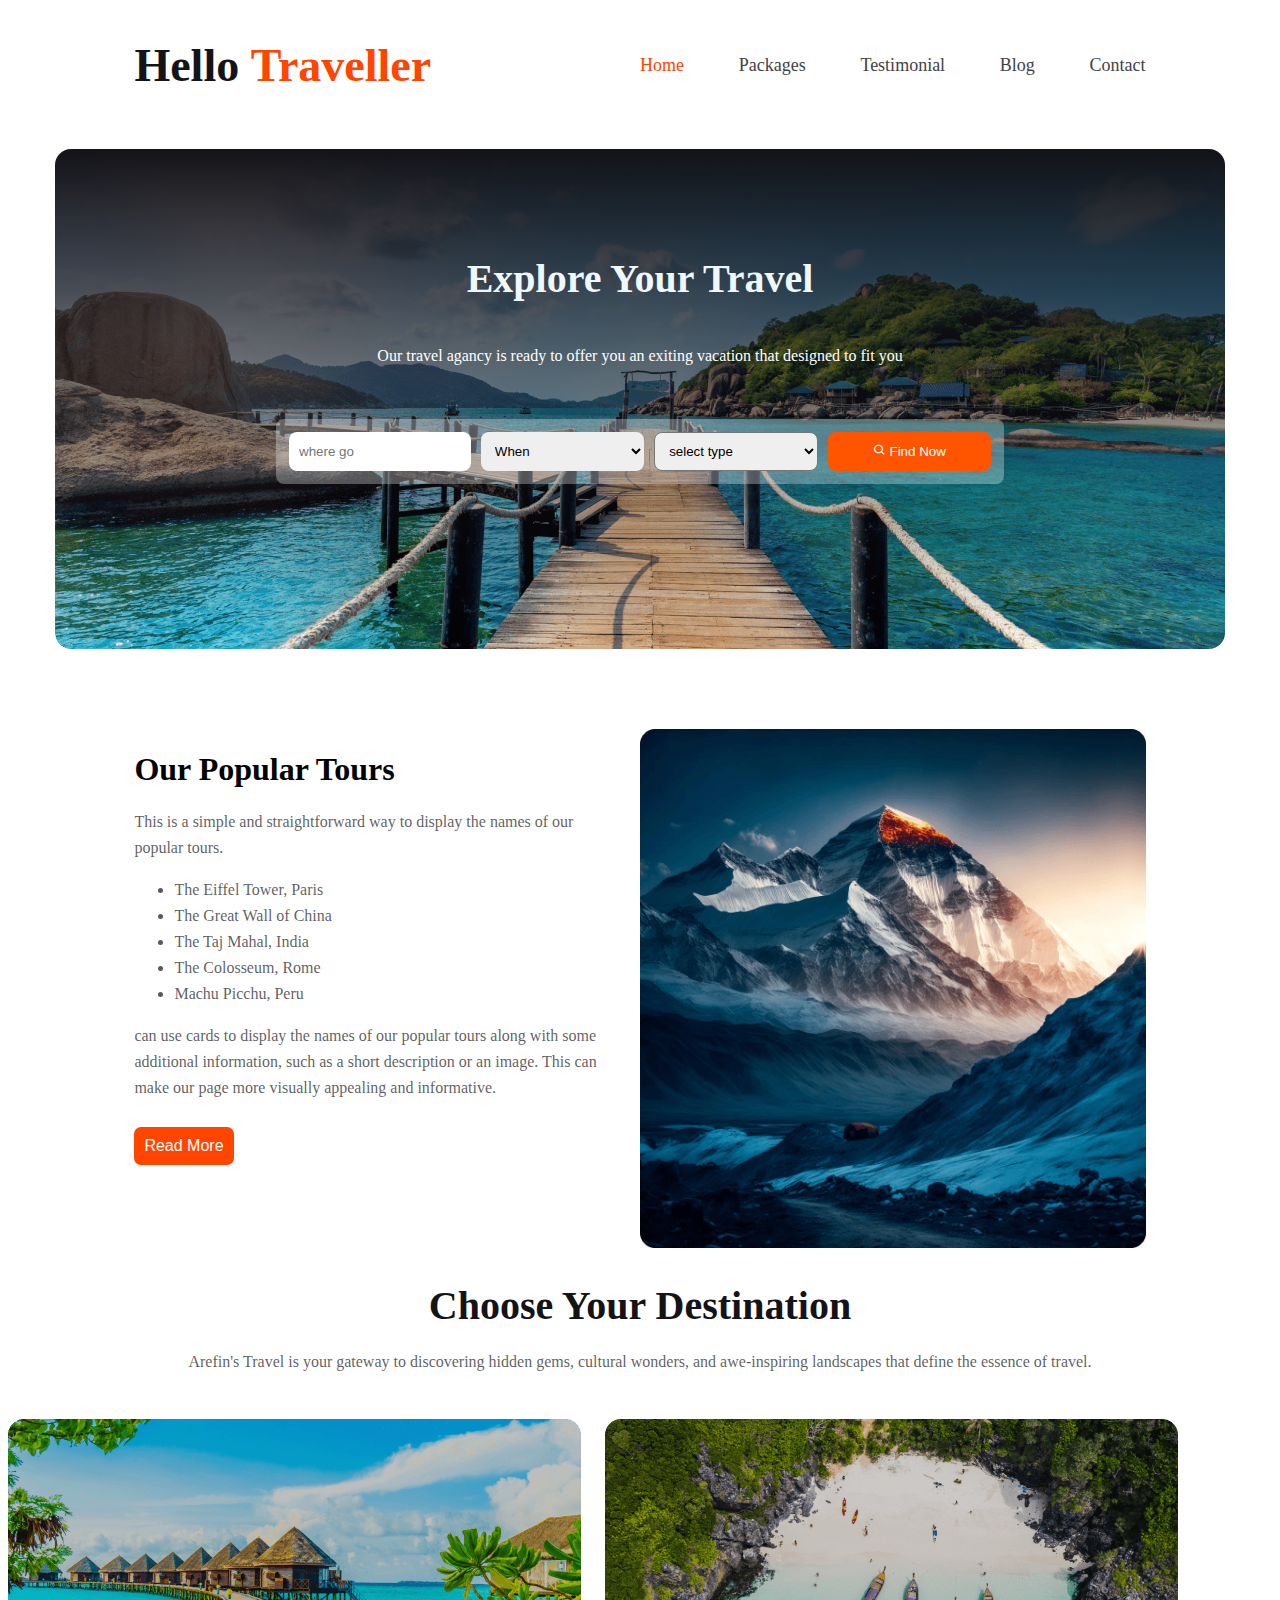
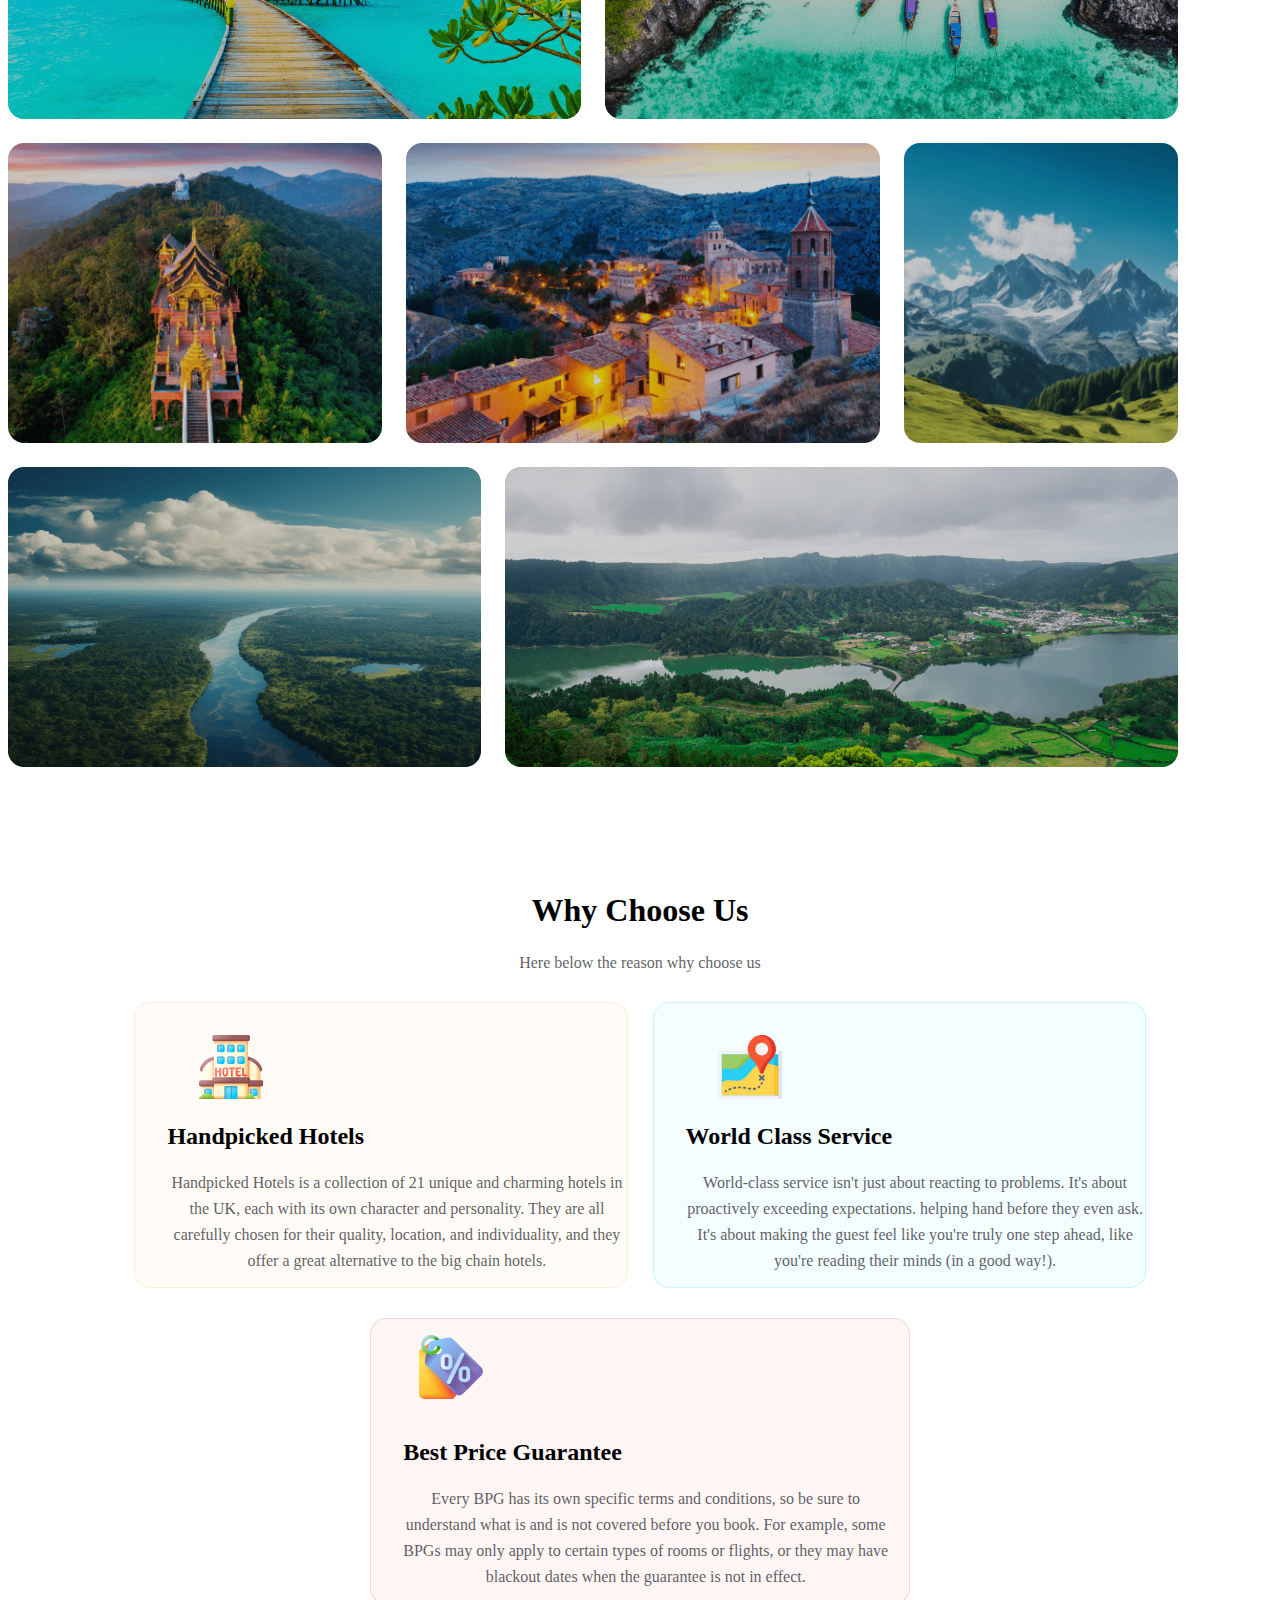
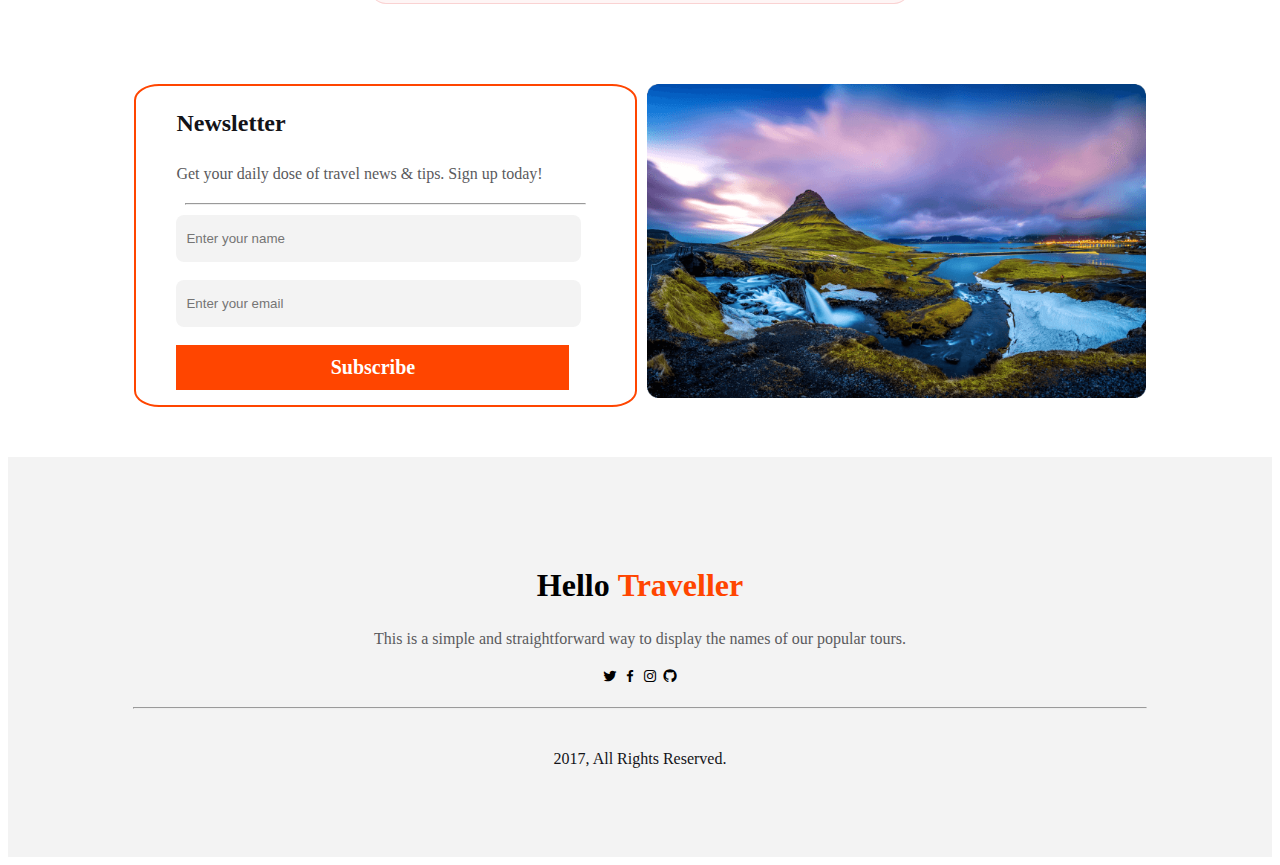
==== index.html @ f83c1ff5 "add new" ====
<!DOCTYPE html>
<html lang="en">
<head>
    <meta charset="UTF-8">
    <meta name="viewport" content="width=device-width, initial-scale=1.0">
    <title>assignment-02</title>
    <link rel="stylesheet" href="index.css">
    <link rel="stylesheet" href="responsive.css">
    <link href='https://unpkg.com/boxicons@2.1.4/css/boxicons.min.css' rel='stylesheet'>
   
  </head>


</head>
<body>
    <header>
        <nav>
        <div class="logo">
            <h1>Hello <span>Traveller</span></h1>
        </div>
        <div class="icons">
            <i class='bx bx-menu'></i>
        </div>
     
        <div class="a">
            <a style="color: orangered;" href="">Home</a>
            <a href="">Packages</a>
            <a href="">Testimonial</a>
            <a href="">Blog</a>
            <a href="">Contact</a>
        </div>
    </nav>
    </header>
    <body>
        
        <div class="sec1">
        <div class="text">
            <h1>Explore Your Travel </h1>
            <p>Our travel agancy is ready to offer you an exiting vacation that designed to fit you</p>
            <div class="input">
                <input type="text" id="where" placeholder="where go">
                <select name="" id="when">
                    <option value="date">When</option>
                </select>
             
                <select name="" id="option">
                    <option value="">select type</option>
                </select>
                
                <button type="button" id="find">
                    <i class='bx bx-search'></i> Find Now</button>
               
            </div>
        </div>
        </div>
        <div class="sec2">
            <div class="text">
                <h1>Our Popular Tours</h1>
                <p>This is a simple and straightforward way to display the names of our popular tours.</p>
                <ul class="popular-tours">
                    <li>The Eiffel Tower, Paris</li>
                    <li>The Great Wall of China</li>
                    <li>The Taj Mahal, India</li>
                    <li>The Colosseum, Rome</li>
                    <li> Machu Picchu, Peru</li>
                  </ul>
                  <p>can use cards to display the names of our popular tours along with some additional information, such as a short description or an image. This can make our page more visually appealing and informative.</p>
                  <button>Read More</button>
                  
            </div>
            <div class="img">
                <img src="./Images/Rectangle 4.png" alt="">
            </div>

            </div>
        </div>
        <div class="sec3">
            <div class="choose-your-destination-text">
                <h2>Choose Your Destination</h2>
                <p>Arefin's Travel is your gateway to discovering hidden gems, cultural wonders, and awe-inspiring landscapes that define the essence of travel.</p>
            </div>
            <div class="destination-container">
                <div class="row">
                    <img src="./Images/Rectangle 5.png" alt="">
                    <img src="./Images/Rectangle 8.png" alt="">
                </div>
                <div class="row">
                    <div>
                        <img src="./Images/Rectangle 6.png" alt="">
                    </div>
                    <div>
                        <img src="./Images/Rectangle 7.png " alt="">
                    </div>
                    <div>
                        <img src="./Images/Rectangle 9.png" alt="">
                    </div>
                </div>
                <div class="row">
                    <img src="./Images/Rectangle 11.png" alt="">
                    <img src="./Images/Rectangle 10.png" alt="">
                </div>
            </div>
        </div>

        </div>
        <div class="sec4">
            <div class="text">
                <h1>Why Choose Us</h1>
                <p>Here below the reason why choose us </p>
            </div>
            <div class="box">
            <div class="hotel">
               <img src="./Images/hotel 1.svg" alt="">
                <h2>Handpicked Hotels</h2>
                <p>Handpicked Hotels is a collection of 21 unique and charming hotels in the UK, each with its own character and personality. They are all carefully chosen for their quality, location, and individuality, and they offer a great alternative to the big chain hotels.</p>

            </div>
            <div class="map">
                <img src="./Images/map 1.svg" alt="">
               
                <h2>World Class Service</h2>
                <p>World-class service isn't just about reacting to problems. It's about proactively exceeding expectations. helping hand before they even ask. It's about making the guest feel like you're truly one step ahead, like you're reading their minds (in a good way!).</p>

            </div>
            </div>
            <div class="gaurantee">
                <img src="./Images/price-tag 1.svg" alt="">

                <h2>Best Price Guarantee</h2>
                <p> Every BPG has its own specific terms and conditions, so be sure to understand what is and is not covered before you book. For example, some BPGs may only apply to certain types of rooms or flights, or they may have blackout dates when the guarantee is not in effect.</p>
            </div>



        </div>
        <div class="sec5">
            <div class="text">
                <h3>Newsletter</h3>
                <p>Get your daily dose of travel news & tips. Sign up today!
                </p>
                <hr class="hr">
               
                <input type="text" placeholder="Enter your name"><br>
                <input type="email" placeholder="Enter your email"><br>
                <button>Subscribe</button>
            
            </div>
            <div class="img">
                <img src="./Images/Rectangle 8 (1).png" alt="">
            </div>
        </div>
    </body>
    <footer>
        <h1>Hello <span>Traveller</span></h1>
        <p>This is a simple and straightforward way to display the names of our popular tours.</p>
        <div class="icon">
            <i class='bx bxl-twitter'></i>
            <i class='bx bxl-facebook'></i>
            <i class='bx bxl-instagram' ></i>
            <i class='bx bxl-github' ></i>
        </div>

        <hr class="hr">
        <h4>2017, All Rights Reserved.</h4>
        
    </footer>
    
</body>
</html>
---- index.css ----
nav{
    max-width: 80%;
    margin: 0 auto;
    display: flex;
}
.logo{
    width: 50%;
    display: flex;
    align-items: center;
    color: #131318;
font-family: Mulish;
font-size: 23px;
font-style: normal;
font-weight: 900;
line-height: normal;
}
span{
    color: orangered;
    font-weight: bolder;
}
.icons{
    font-size: 29px;
    display: none;
}
.a{
    width: 50%;
    display: flex;
    align-items: center;
    justify-content: space-between;
    color: var(--Dark-02, #424247);
text-align: center;
font-family: Mulish;
font-size: 18px;
font-style: normal;
font-weight: 400;
line-height: normal;
  

}
   
.a a{
    text-decoration: none;
     color: var(--Dark-02, #424247);;
}
.sec1{
    max-width:1170px;
    margin: 0 auto;
    border-radius: 16px;
    height: 500px;
    background: linear-gradient(#131318, #13131800),url(./Images/Group\ 13\ \(1\)\ \(1\).png);
    color: aliceblue;
    text-align: center;
    object-fit: cover;
}
.sec1 .text h1{
    padding-top: 106px;
    font-size: 50px;
    color: #131318;
text-align: center;
font-family: Mulish;
font-size: 40px;
font-style: normal;
font-weight: 800;
line-height: normal;
color: aliceblue;

}
.sec1 .text p{
    padding-top: 14px;
    color: #FFF;
text-align: center;
font-family: Mulish;
font-size: 16px;
font-style: normal;
font-weight: 400;
line-height: 26px;
}
.sec1 .input{
    display: flex;
    justify-content: center;
    gap: 10px;
    width: 60%;
    margin: 0 auto;
    margin-top: 50px;
    border-radius: 8px;
background: rgba(255, 255, 255, 0.30);
padding: 13px;

}
.sec1 .input #where{
    width: 25%;
    padding: 10px;
    border-radius: 8px;
    border: none;


}
.sec1 .input #when{
    width: 25%;
    padding: 10px;
    border-radius: 8px;
    border: none;
}
.sec1 .input #option{
    width: 25%;
    padding: 10px;
    border-radius: 8px;
} 
.sec1 .input #find {
    width: 25%;
    padding: 10px;
    border-radius: 8px;
background: #FF5400;
border: none;
color: #FFF;
}
.sec2{
    max-width: 80%;
    margin: 0 auto;
    display: flex;
    margin-top: 80px;
}
.sec2 .text{
    width: 50%;
   
}
.sec2 .img{
    width: 50%;
  

}
.sec2 .img img{
    width: 100%;
    height: 100%;
   
}
.sec2 p{
    color: rgba(19, 19, 24, 0.70);
font-family: Mulish;
font-size: 16px;
font-style: normal;
font-weight: 400;
line-height: 26px; 
padding-right: 40px;
}
.sec2 .popular-tours{
    color: rgba(19, 19, 24, 0.70);
font-family: Mulish;
font-size: 16px;
font-style: normal;
font-weight: 400;
line-height: 26px;
}
.sec2 button{
    padding: 10px;
    border: none;
    background-color: orangered;
    color: #FFF;
    border-radius: 7px;
    font-size: medium;
    margin-top: 10px;
}
.choose-your-destination{
    max-width: 1170px;
    min-height: 500px;
    
    margin: 0 auto;
    margin-top: 100px;
}
.choose-your-destination-text{
    text-align: center;
    margin-bottom: 48px;
    
}
.choose-your-destination-text h2{
    color: #131318;
    font-size: 2.5rem;
    font-weight: 800;
    margin-bottom: 24px;
}
.choose-your-destination-text p{
    color: rgba(19, 19, 24, 0.70);
}

.destination-container img{
     width: 100%; 
    height: 100%; 
    object-fit: cover;
}
.row{
   
    max-width: 1170px;
    height: 300px;
    display: flex;
    gap: 24px;
    margin-bottom: 24px;
    border-radius: 16px;
/
}
.row > div{
    flex-grow: 1;
}
.row > div img{
    border-radius: 16px;
}

.sec4{
    max-width: 80%;
    height: 100%;
    margin: 0 auto;
  
    padding-top: 80px;
}
.sec4 h1{
    text-align: center;
}
.sec4 p{
    color: rgba(19, 19, 24, 0.70);
text-align: center;
font-family: Mulish;
font-size: 16px;
font-style: normal;
font-weight: 400;
line-height: 26px; 
padding-bottom: 10px;
}
.sec4 .hotel img{
    margin-left: 32px;
    margin-top: 32px;
}
.hotel{
    height: 284px;
    width: 50%;
    border-radius: 16px;
border: 1px solid rgba(251, 181, 99, 0.20);
background: rgba(251, 181, 99, 0.05);
padding-left: 32px;
}
.sec4 .map img{
    margin-left: 32px;
    margin-top: 32px;}
.map{
    height: 284px;
    width: 50%;
    border-radius: 16px;
border: 1px solid rgba(41, 206, 246, 0.20);
background: rgba(41, 206, 246, 0.05);
padding-left: 32px;
}
.gaurantee{
    height: 284px;
    max-width: 50%;
    margin: 0 auto;
    border-radius: 16px;
    border: 1px solid rgba(233, 68, 68, 0.20);
    background: rgba(233, 68, 68, 0.05);
    margin-top: 30px;
    padding-left: 32px;
}
.gaurantee img{
    margin: 16px;
}
.gaurantee p{
width: 485px;
 height: 78px;

}
.box{
    display: flex;
    gap: 25px;
}
.sec5{
    max-width: 80%;
    margin: 0 auto;
    margin-top: 80px;
    display: flex;
    gap:10px;

  
}
.sec5 .text{
    width: 50%;
    border: 2px solid orangered;
    border-radius: 5%;
   
}
.sec5 .img{
    width: 50%;
   
 
}
.sec5 .img img{
    width: 100%;
    position: relative;
}
.sec5 .text h3{
    color: #131318;
font-family: Mulish;
font-size: 24px;
font-style: normal;
font-weight: 800;
line-height: normal;
padding-left: 40px;


}
.sec5 .text p{
    color: #5A5A5D;
font-family: Mulish;
font-size: 16px;
font-style: normal;
font-weight: 400;
line-height: 26px;
padding-left: 40px;
}
.hr{

    width: 80%;
    margin: 0 auto;
    margin-bottom: 10px;
    background: rgba(19, 19, 24, 0.10);
    color: #1313181A;
}
.sec5 .text input{
    width: 393px;
height: 45px;
flex-shrink: 0;
margin-left: 40px;
display: flex;
flex-direction: row;
border-radius: 8px;
background: rgba(19, 19, 24, 0.05);
border: none;
padding-left: 10px;

}
.sec5 .text button{
    width: 393px;
height: 45px;
width: 393px;
height: 45px;
margin-left: 40px;
border: none;
background-color: orangered;
color: #FFF;
text-align: center;
font-family: Mulish;
font-size: 20px;
font-style: normal;
font-weight: 800;
line-height: normal;
margin-bottom: 15px;


}
.sec5 .offer{
    width: 224px;
height: 100px;
transform: rotate(-19.628deg);
flex-shrink: 0;
border-radius: 16px;
background: #FF5400;
color: #FFF;
padding: 10px;
margin-right: 0;
margin-top: 200px;
position: absolute;

}
footer{
    height: 400px;
    text-align: center;
    background: rgba(19, 19, 24, 0.05);
    margin-top: 50px;
    
}
footer h1{
    padding-top: 110px;
}
footer p{
    color: #5A5A5D;
text-align: center;
font-family: Mulish;
font-size: 16px;
font-style: normal;
font-weight: 400;
line-height: 26px;
}
footer .hr{
    width: 80%;
    margin: 0 auto;
    margin-top: 20px;

}
footer h4{
    color: #131318;
font-family: Inter;
font-size: 16px;
font-style: normal;
font-weight: 300;
line-height: normal;
padding-top: 20px;
}
---- responsive.css ----
@media screen and (max-width:576px){
    footer p{
        width: 80%;
        margin: 0 auto;
    }
    .sec5{
        flex-direction: column;
    }
    .sec5 .text {
        width: 100%;
        margin: 0 auto;
    }
    .sec5 .text input{
        width:240px;

    }
    .sec5 .text button{
        width:250px;
    }
    .sec5 .img{
        width: 80%;
        margin: 0 auto;
    }
    .box{
        flex-direction: column;
   
    }
    .hotel {
        width: 90%;
        height: auto;
        margin: 0 auto;

    }
    .sec4 p{
        width: 250px;
    }
    .map{
        width: 90%;
        height: auto;

    }
    .gaurantee{
        max-width:100%;
        height: 350px;

    }
    .gaurantee p{
        width: 250px;
    }
    .row{
        flex-direction: column;
        height: auto;
    }
    .sec2{
        flex-direction: column;
       
    }
    .sec5 .img{
        width: 100%;
    }
    .sec2 .text{
        width: 80%;
    }
    .sec2 .img{
        width: 100%;
        margin-top: 15px;
    }
    .sec1 {
        width:100%;
        height: 520px;
    }
    .sec1 .input{
        flex-direction: column;
        width: 70%;
    }
    .sec1 .input #where {
        width: 80%;
        margin: 0 auto;
    }
    .sec1 .input #when {
        width: 90%;
        margin: 0 auto;

    }
    .sec1 .input #option{
        width: 90%;
        margin: 0 auto;
    }
    .sec1 .input #find {
        width: 90%;
        margin: 0 auto;

    }
    .sec1 .text h1{
        font-size: 20px;
    }
    .destination-container img {
        width: 100%;
        margin: 0 auto;
    }
    nav {
        flex-direction: column;
    }
    .logo{
        width: 100%;
        text-align: center;
        padding-left: 50px;
    }
    .a{
        flex-direction: column;
        justify-content: center;
        text-align: center;
        width: 100%;

    }
}
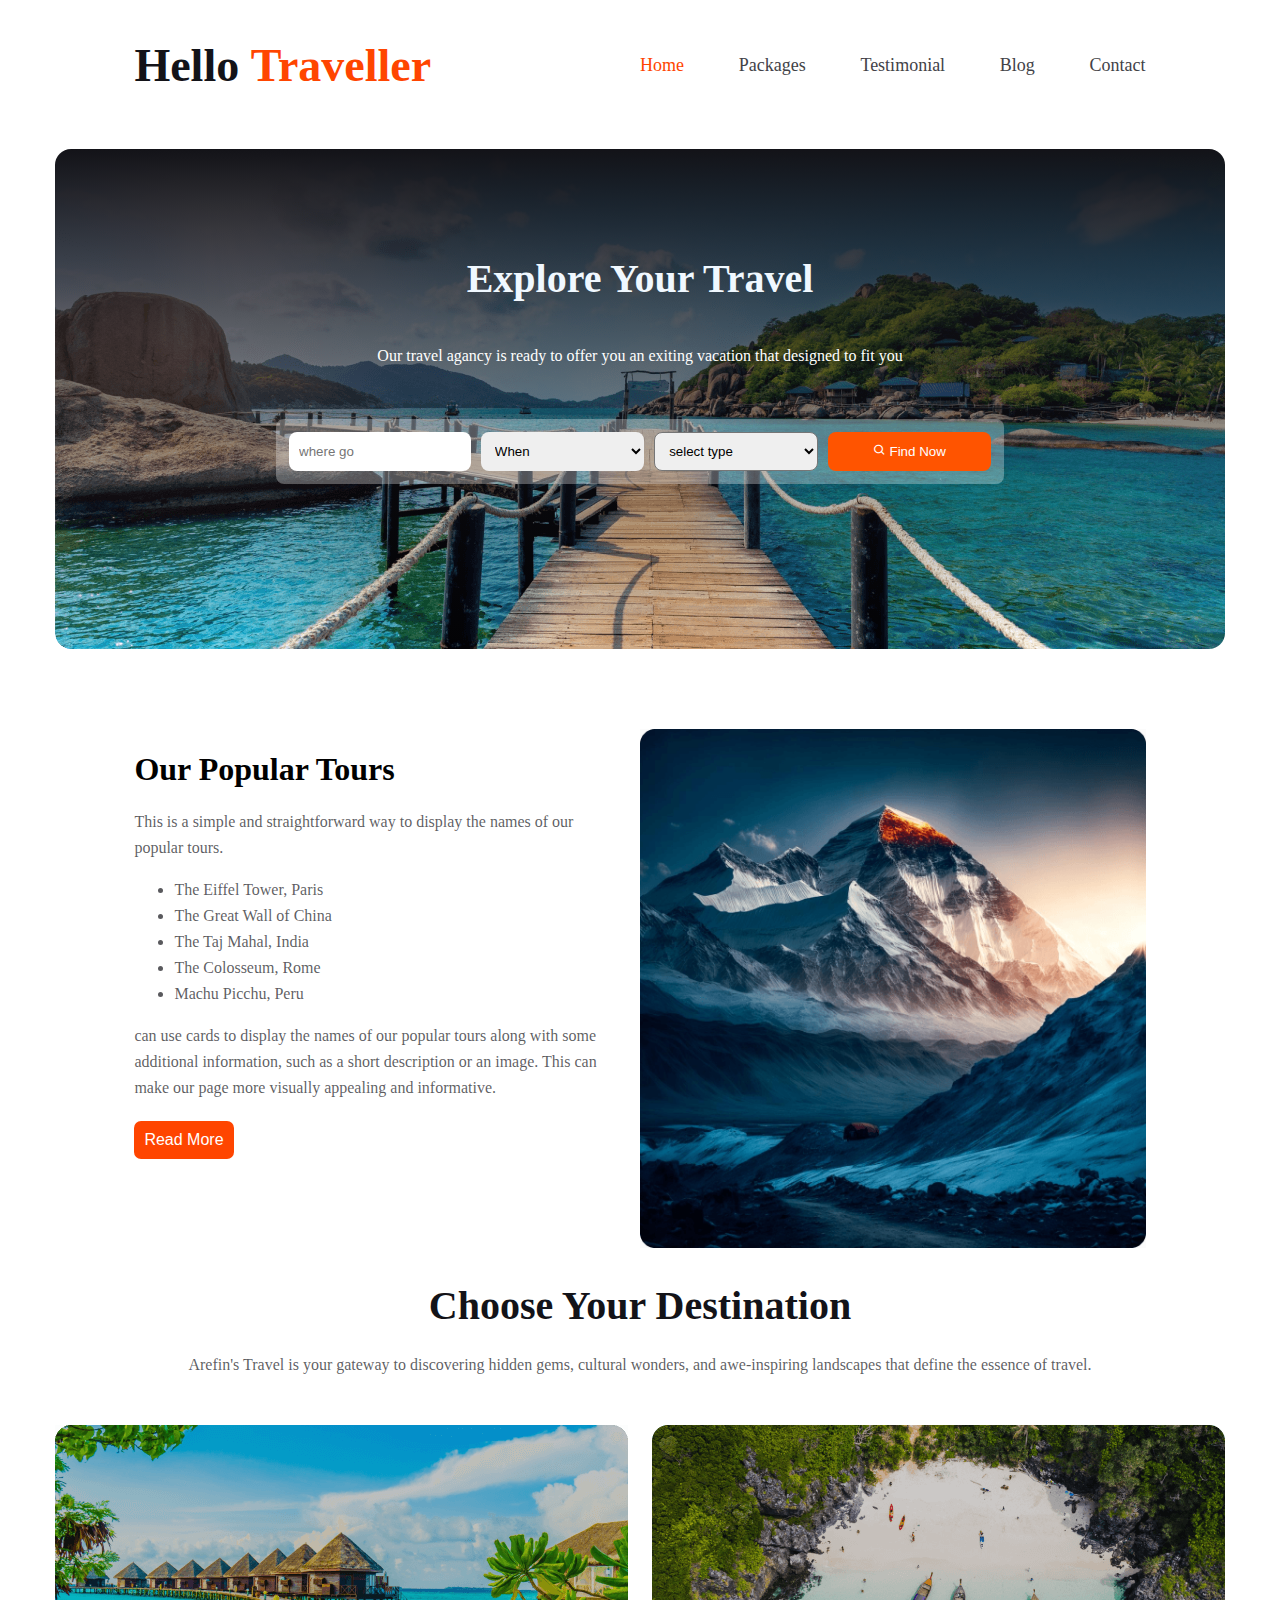
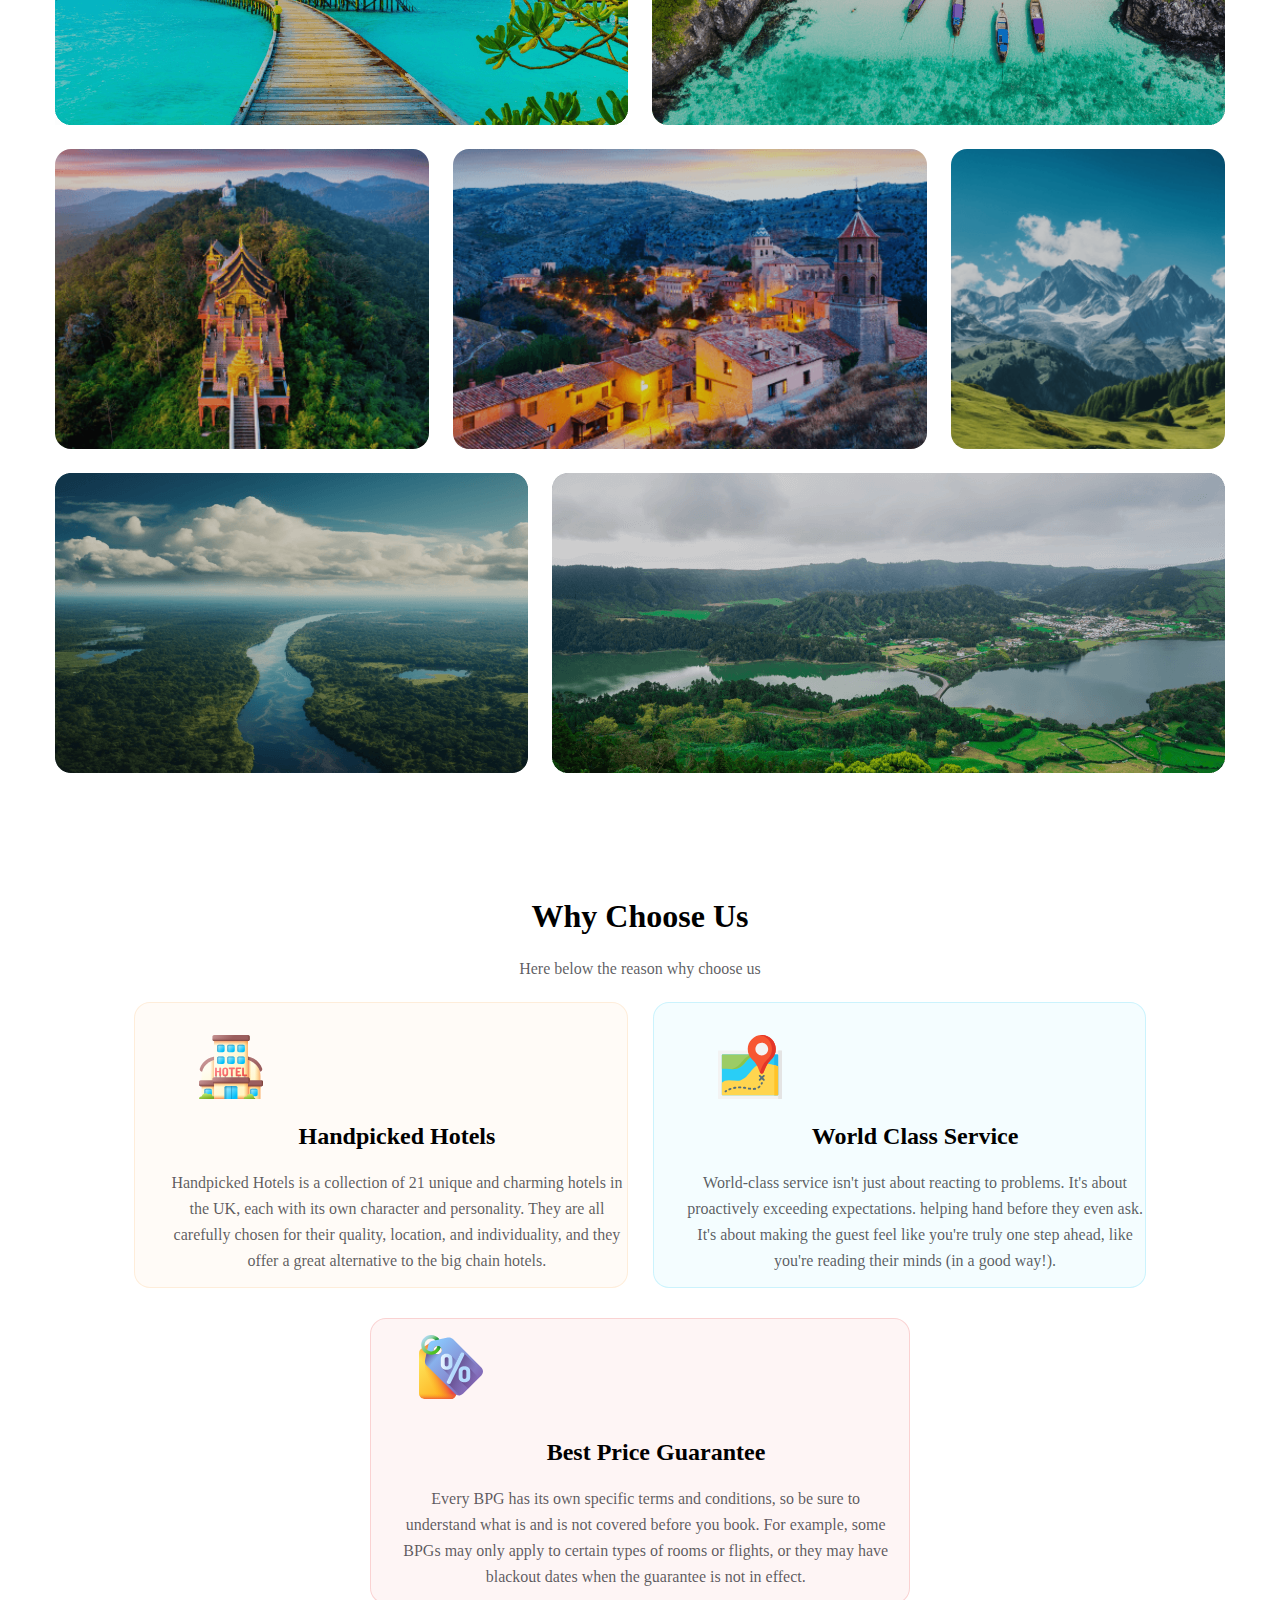
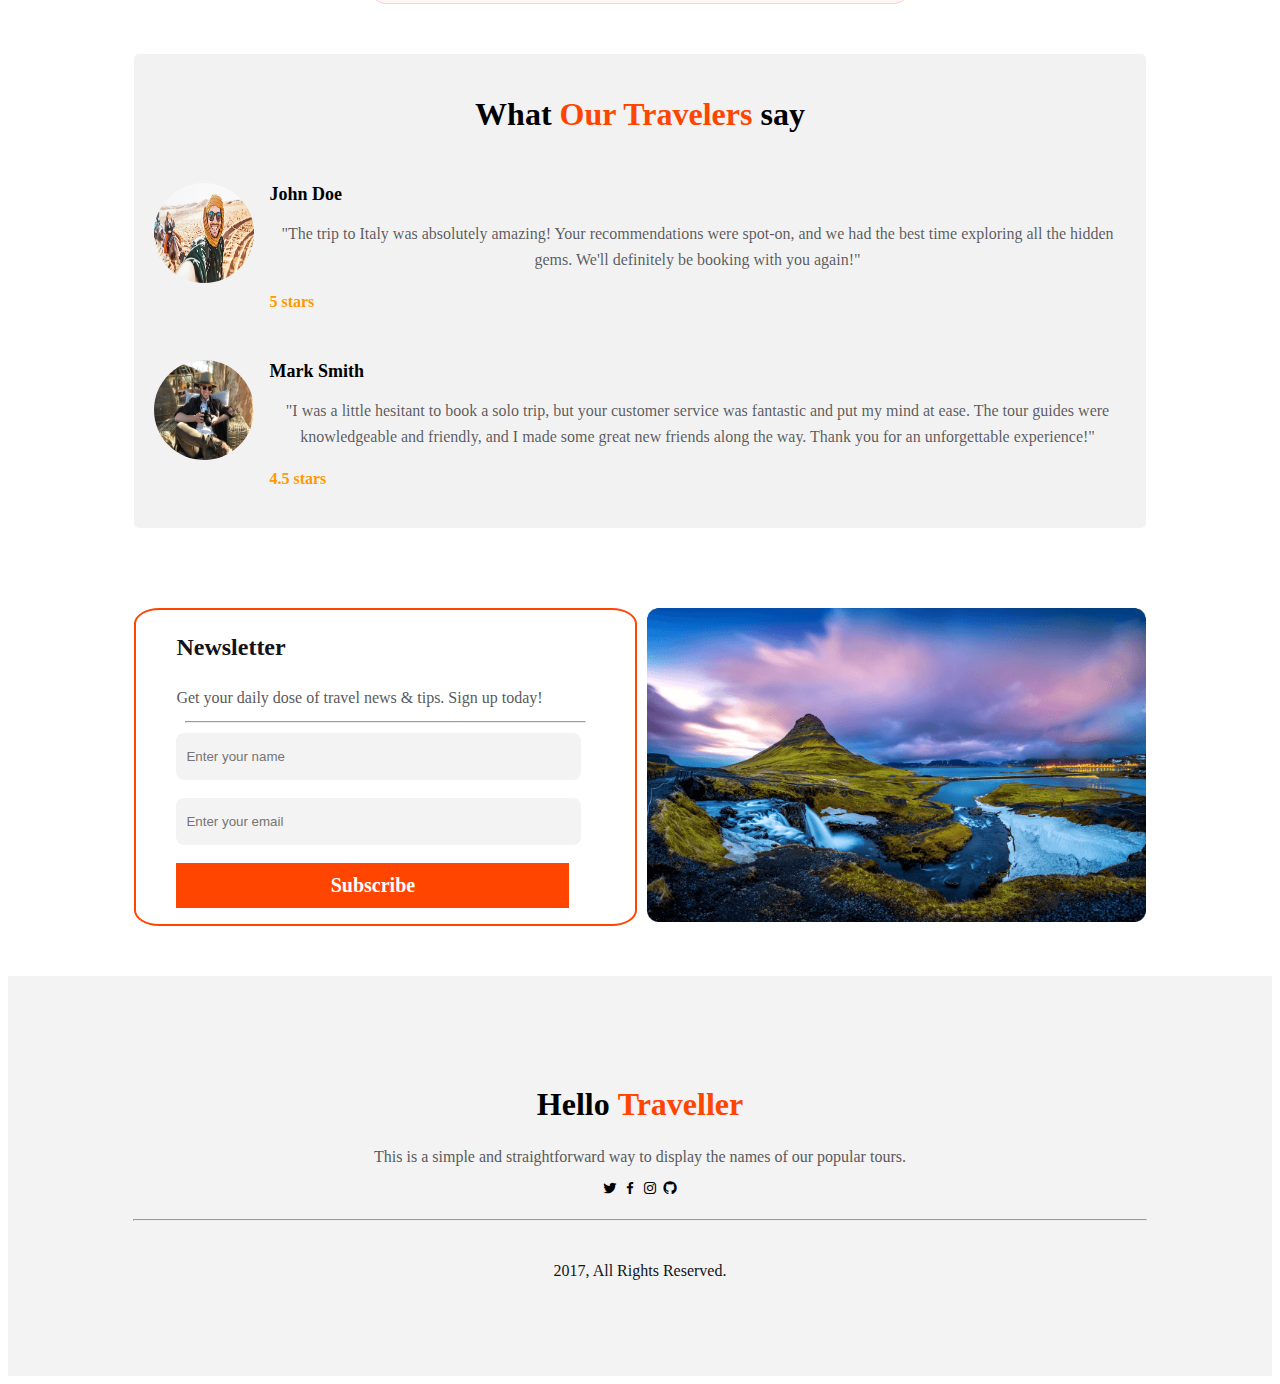
==== commit 4187b35e: "add new" ====
--- a/index.html
+++ b/index.html
@@ -129,6 +129,25 @@
                 <h2>Best Price Guarantee</h2>
                 <p> Every BPG has its own specific terms and conditions, so be sure to understand what is and is not covered before you book. For example, some BPGs may only apply to certain types of rooms or flights, or they may have blackout dates when the guarantee is not in effect.</p>
             </div>
+            <section class="customer-feedbacks">
+                <h1>What<span> Our Travelers </span>say</h1>
+                <div class="feedback-card">
+                  <img src="./Images/istockphoto-1470686791-170667a.webp" alt="John Doe" width="100" height="100">
+                  <div class="content">
+                    <h5>John Doe</h5>
+                    <p>"The trip to Italy was absolutely amazing! Your recommendations were spot-on, and we had the best time exploring all the hidden gems. We'll definitely be booking with you again!"</p>
+                    <span class="rating">5 stars</span>
+                  </div>
+                </div>
+                <div class="feedback-card">
+                  <img src="./Images/photo-1526945870720-88be78ede6e7.avif" alt="Mark Smith" width="100" height="100">
+                  <div class="content">
+                    <h5>Mark Smith</h5>
+                    <p>"I was a little hesitant to book a solo trip, but your customer service was fantastic and put my mind at ease. The tour guides were knowledgeable and friendly, and I made some great new friends along the way. Thank you for an unforgettable experience!"</p>
+                    <span class="rating">4.5 stars</span>
+                  </div>
+                </div>
+              </section>
 
 
 
--- a/index.css
+++ b/index.css
@@ -188,7 +188,7 @@
     object-fit: cover;
 }
 .row{
-   
+   margin: 0 auto;
     max-width: 1170px;
     height: 300px;
     display: flex;
@@ -269,6 +269,47 @@
     display: flex;
     gap: 25px;
 }
+.customer-feedbacks {
+    margin: 50px 0;
+    padding: 20px;
+    background-color: #f2f2f2;
+    border-radius: 5px;
+  }
+  
+  h2 {
+    text-align: center;
+    font-size: 24px;
+    margin-bottom: 20px;
+  }
+  
+  .feedback-card {
+    display: flex;
+    align-items: center;
+    margin-bottom: 20px;
+  }
+  
+  .feedback-card img {
+    border-radius: 50%;
+    margin-right: 15px;
+  }
+  
+  .content {
+    flex: 1;
+  }
+  
+  h5 {
+    font-size: 18px;
+    margin-bottom: 5px;
+  }
+  
+  p {
+    line-height: 1.5;
+    margin-bottom: 10px;
+  }
+  
+  .rating {
+    color: #f90;
+  }
 .sec5{
     max-width: 80%;
     margin: 0 auto;
--- a/responsive.css
+++ b/responsive.css
@@ -113,4 +113,7 @@
         width: 100%;
 
     }
+    .feedback-card{
+        flex-direction: column;
+    }
 }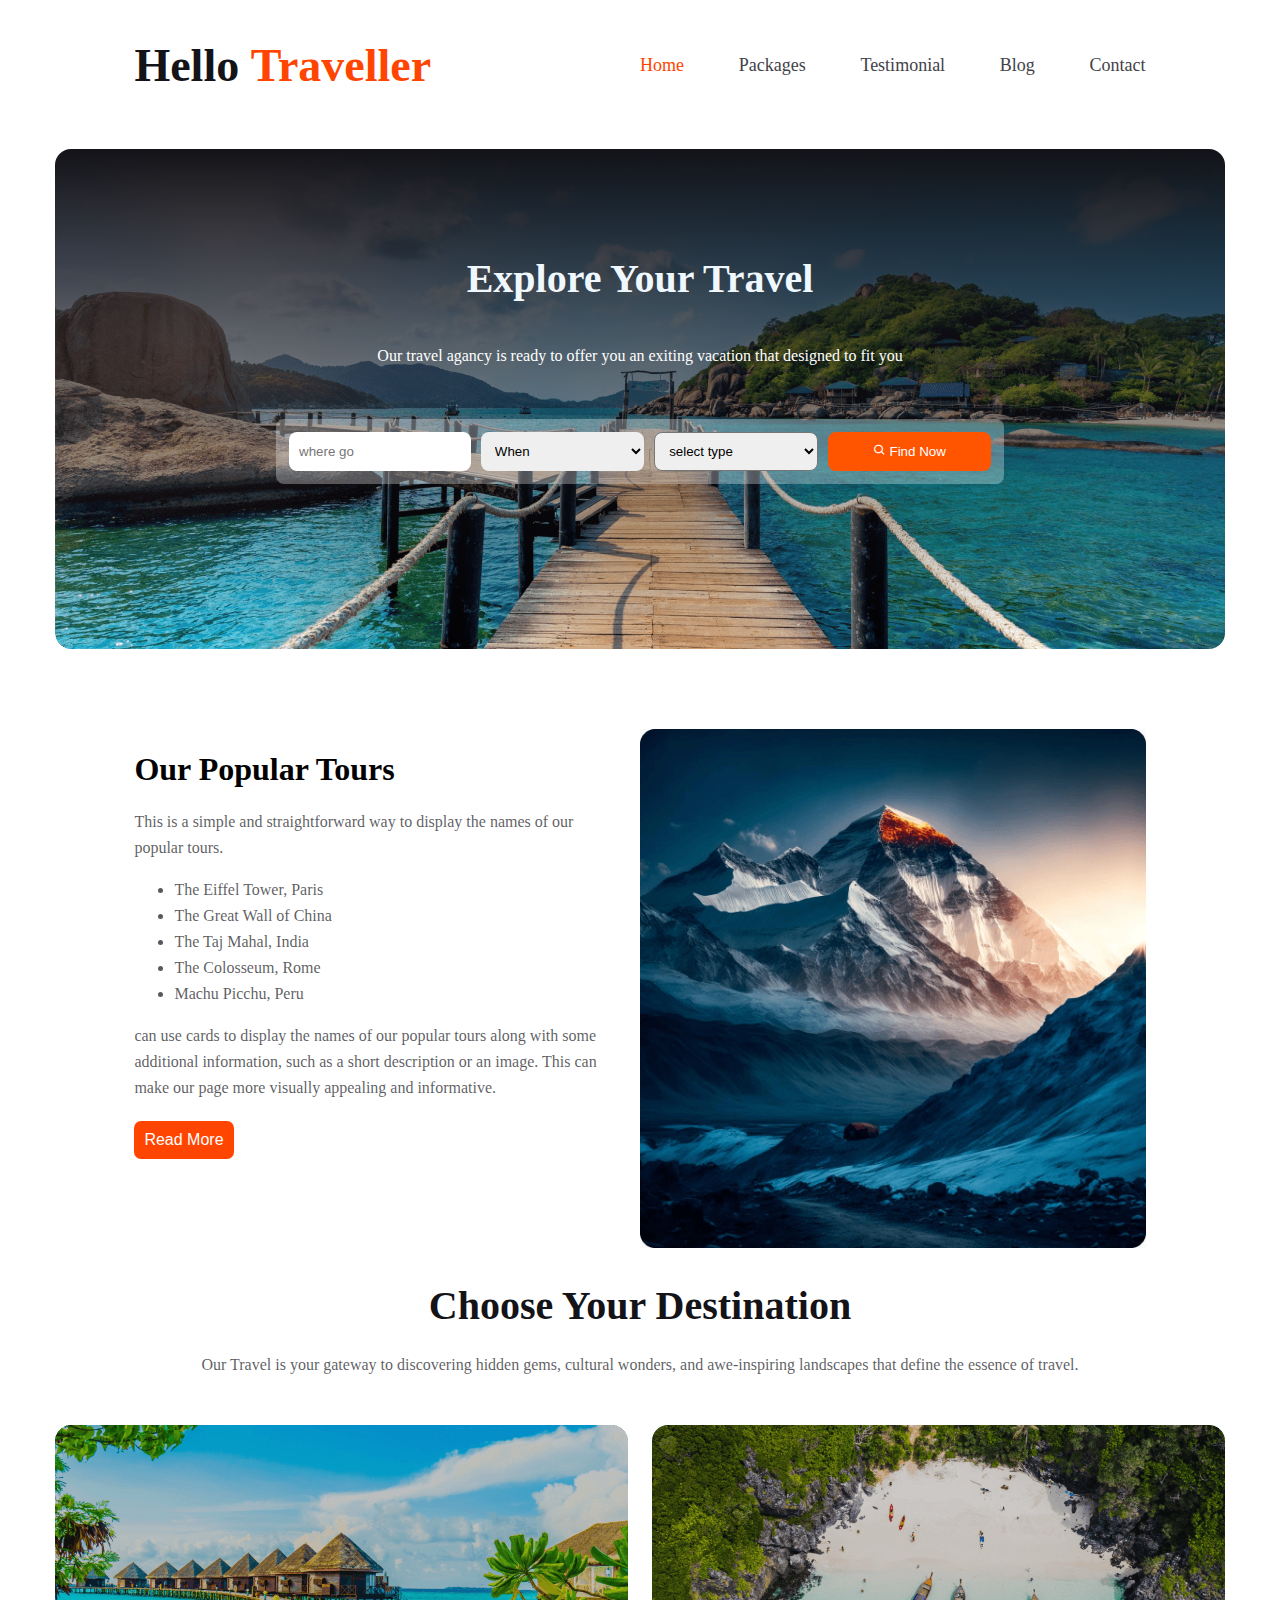
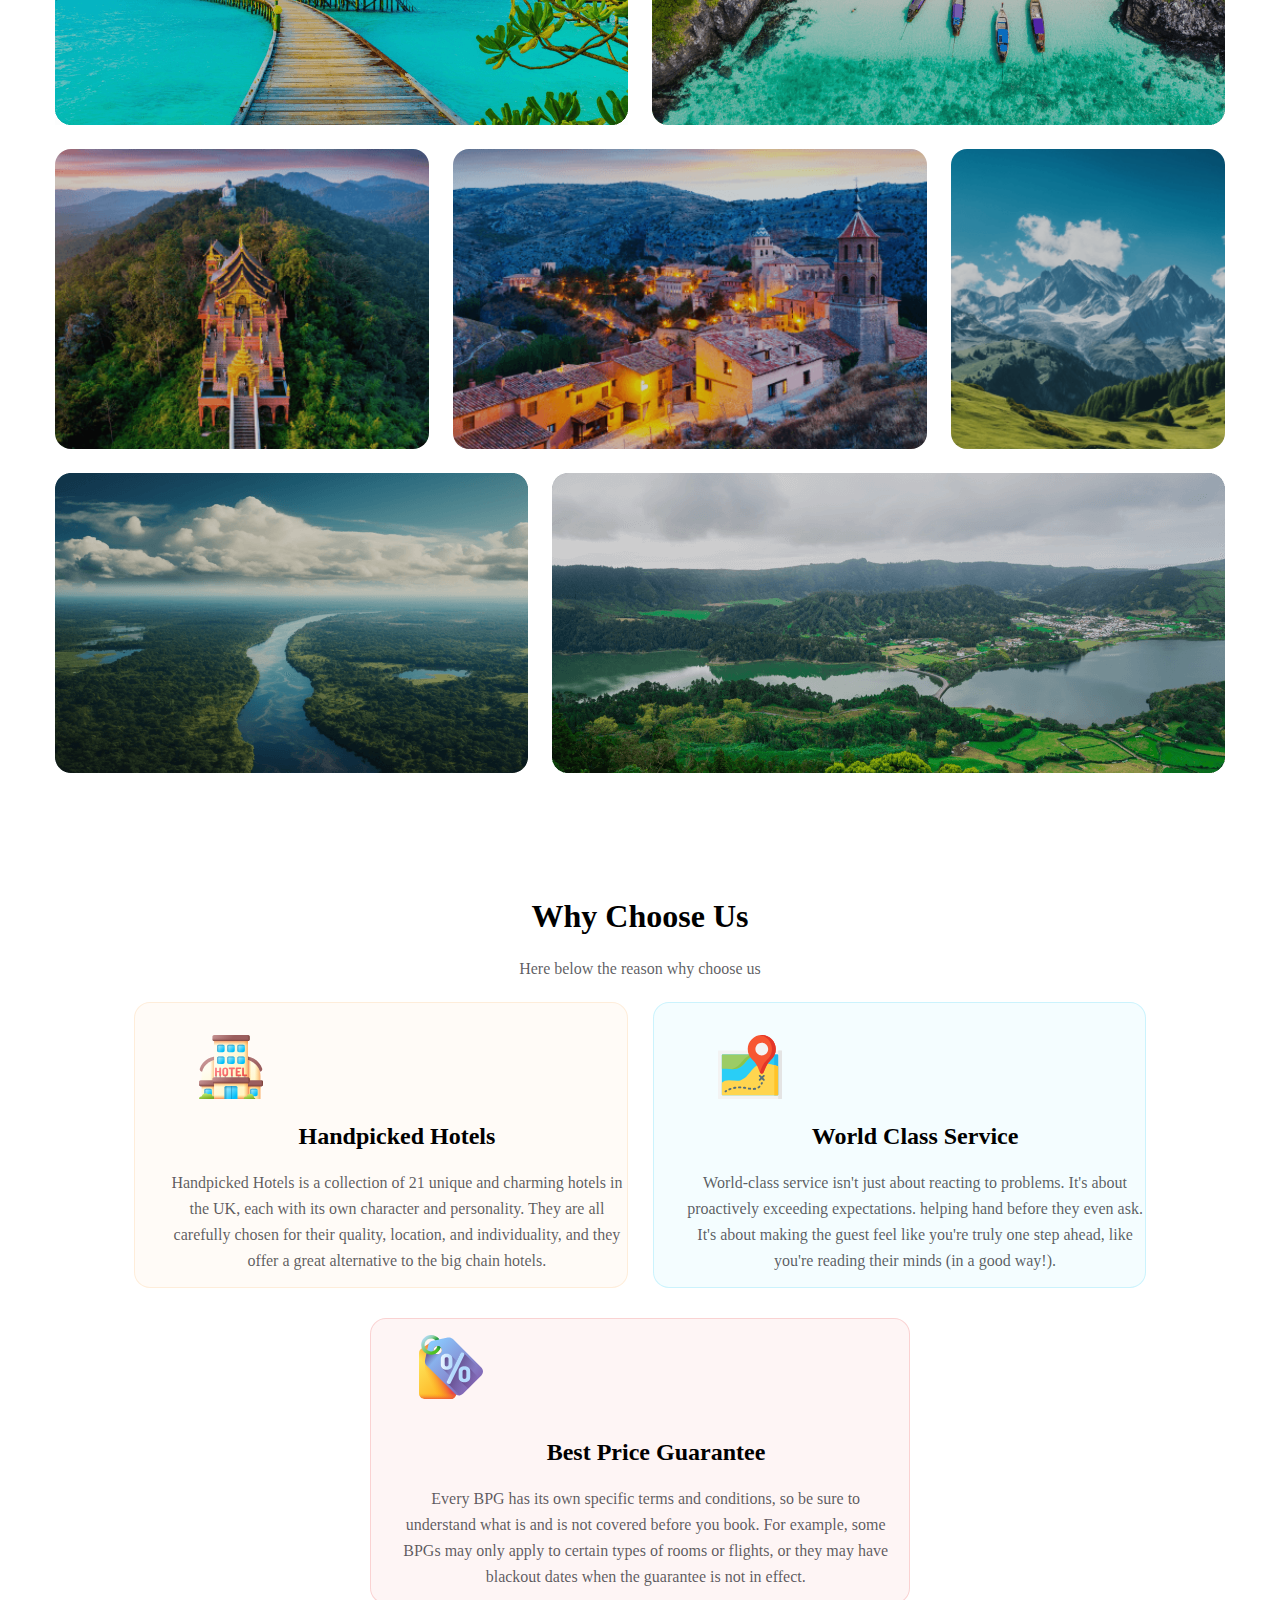
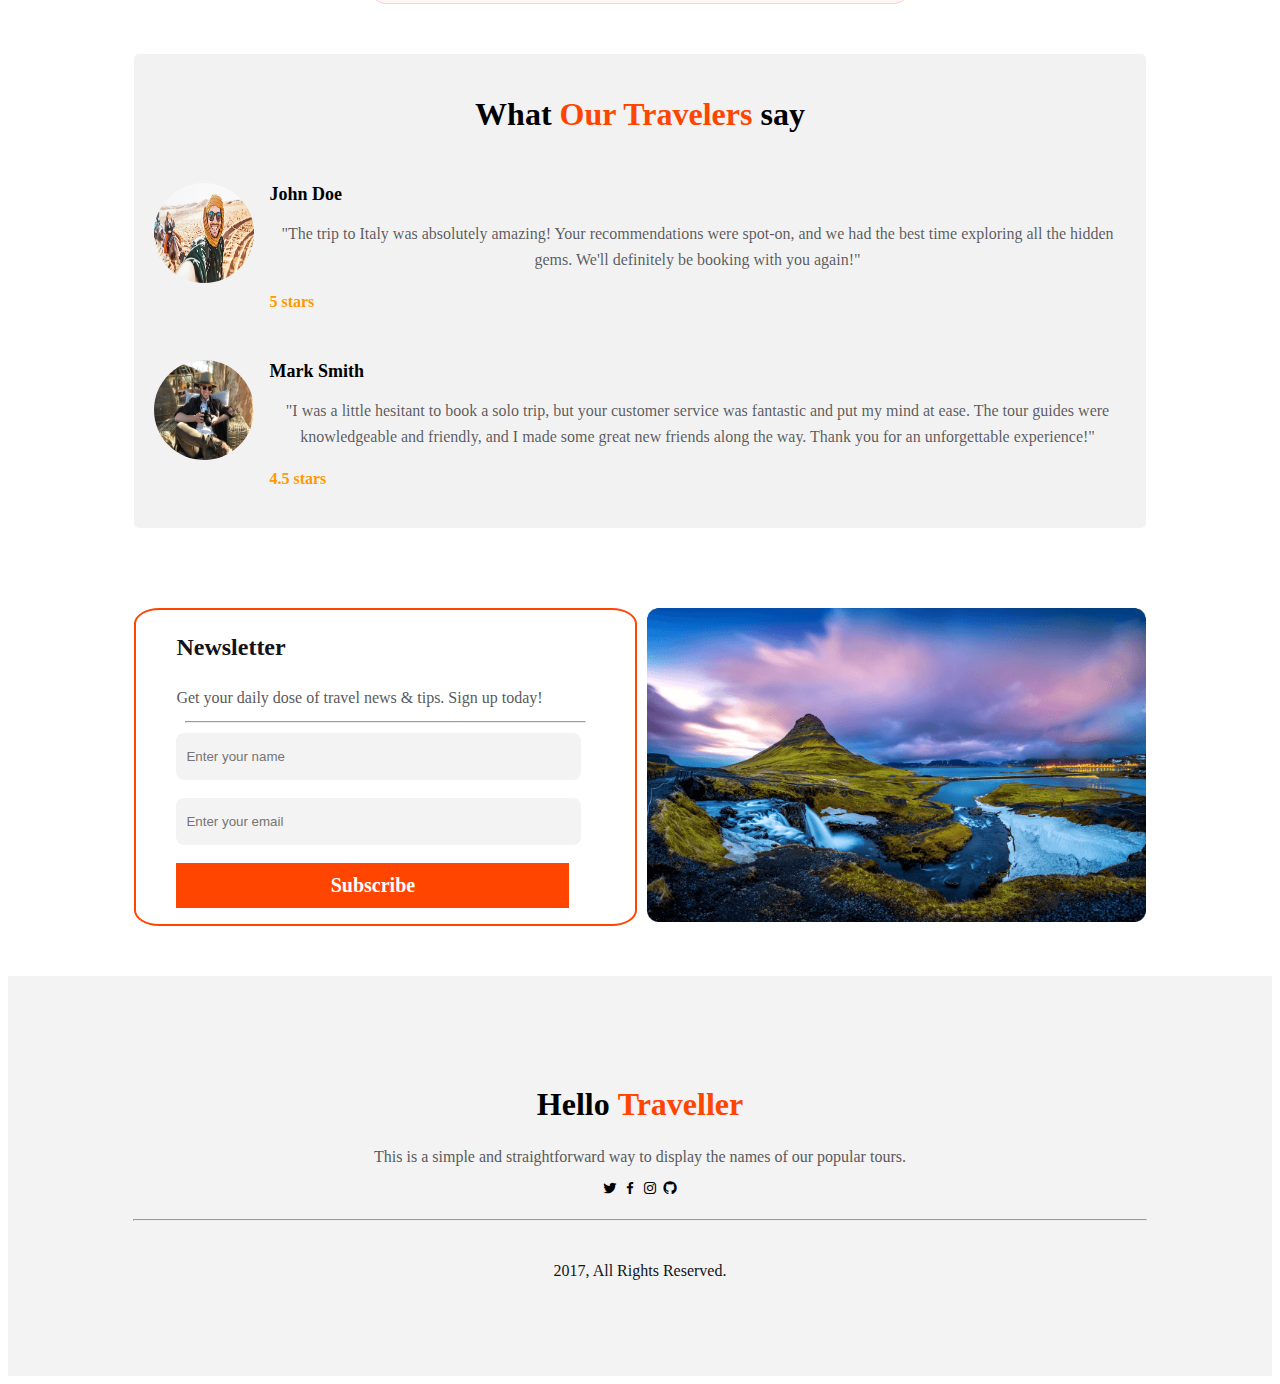
==== commit 8fe151d9: "add more" ====
--- a/index.html
+++ b/index.html
@@ -77,7 +77,7 @@
         <div class="sec3">
             <div class="choose-your-destination-text">
                 <h2>Choose Your Destination</h2>
-                <p>Arefin's Travel is your gateway to discovering hidden gems, cultural wonders, and awe-inspiring landscapes that define the essence of travel.</p>
+                <p>Our Travel is your gateway to discovering hidden gems, cultural wonders, and awe-inspiring landscapes that define the essence of travel.</p>
             </div>
             <div class="destination-container">
                 <div class="row">
--- a/responsive.css
+++ b/responsive.css
@@ -11,11 +11,11 @@
         margin: 0 auto;
     }
     .sec5 .text input{
-        width:240px;
+        width:210px;
 
     }
     .sec5 .text button{
-        width:250px;
+        width:220px;
     }
     .sec5 .img{
         width: 80%;
@@ -41,11 +41,11 @@
     }
     .gaurantee{
         max-width:100%;
-        height: 350px;
+        height: 370px;
 
     }
     .gaurantee p{
-        width: 250px;
+        width: 220px;
     }
     .row{
         flex-direction: column;
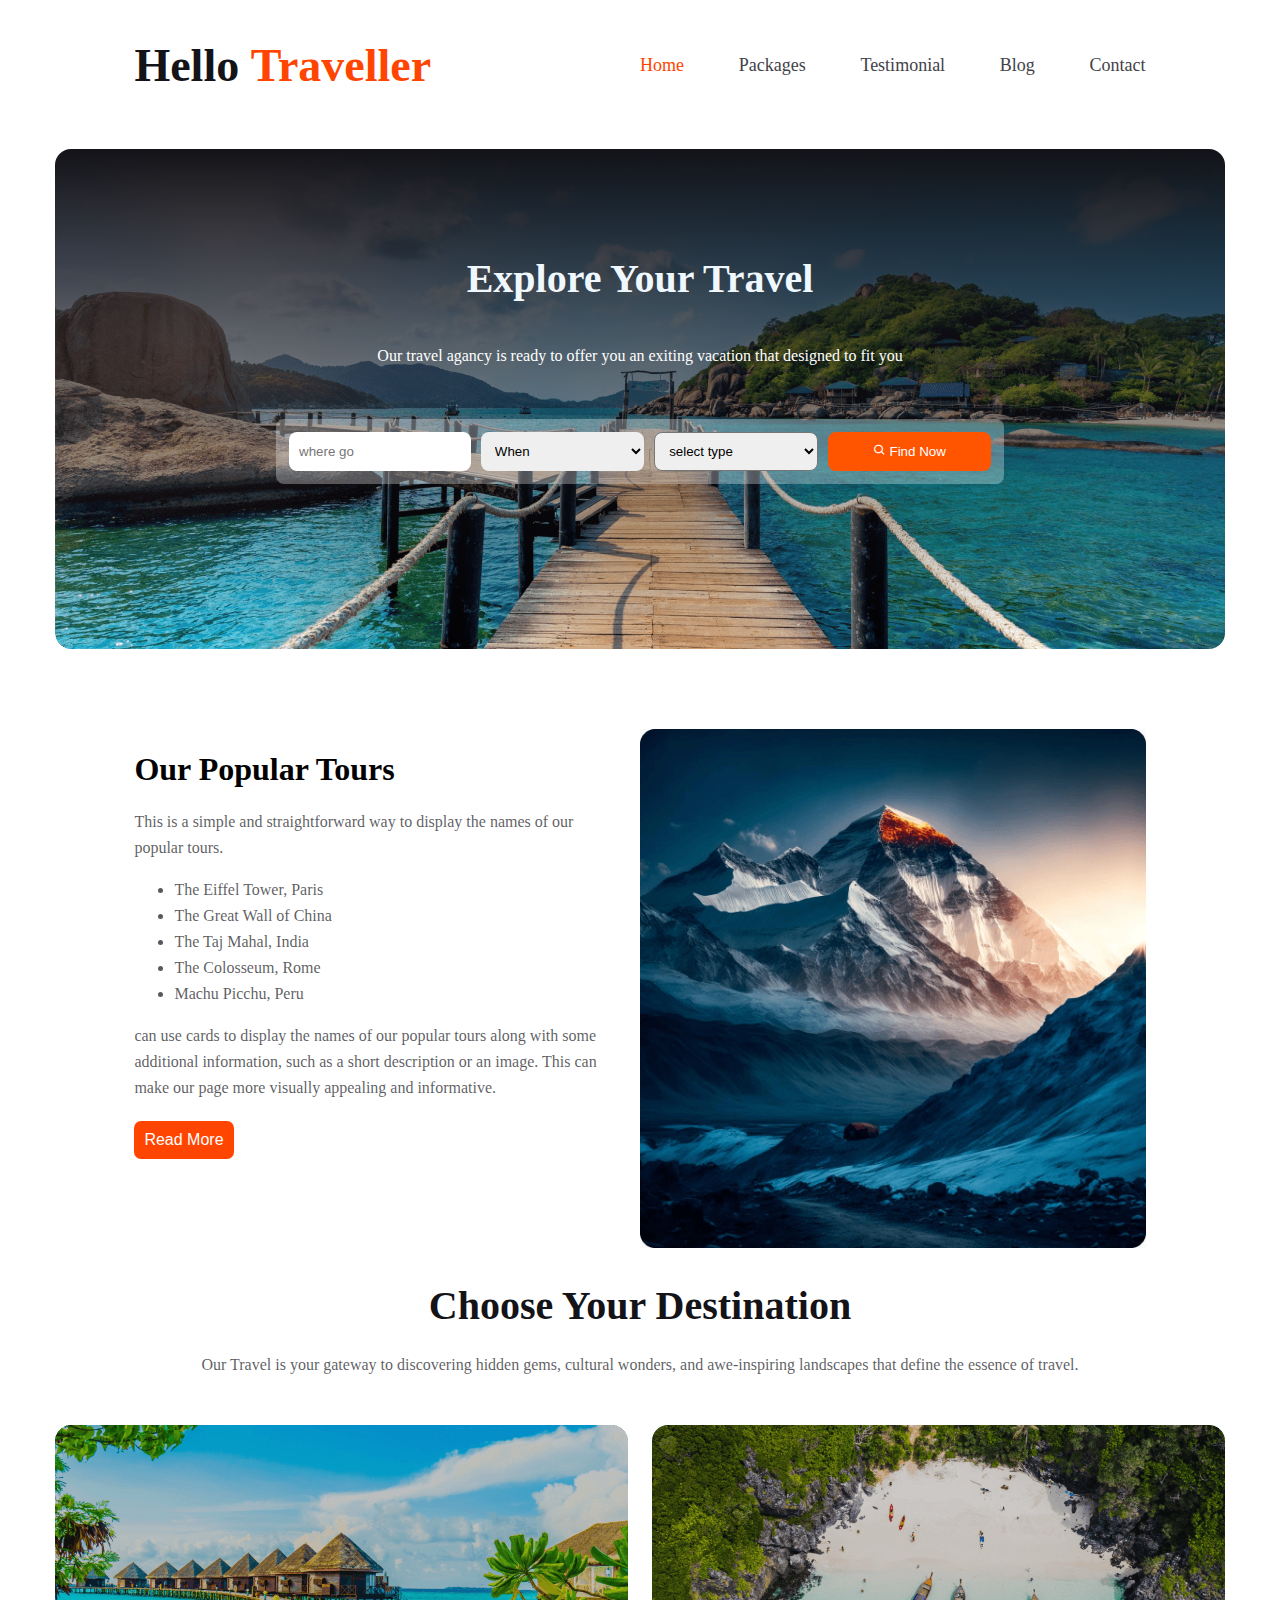
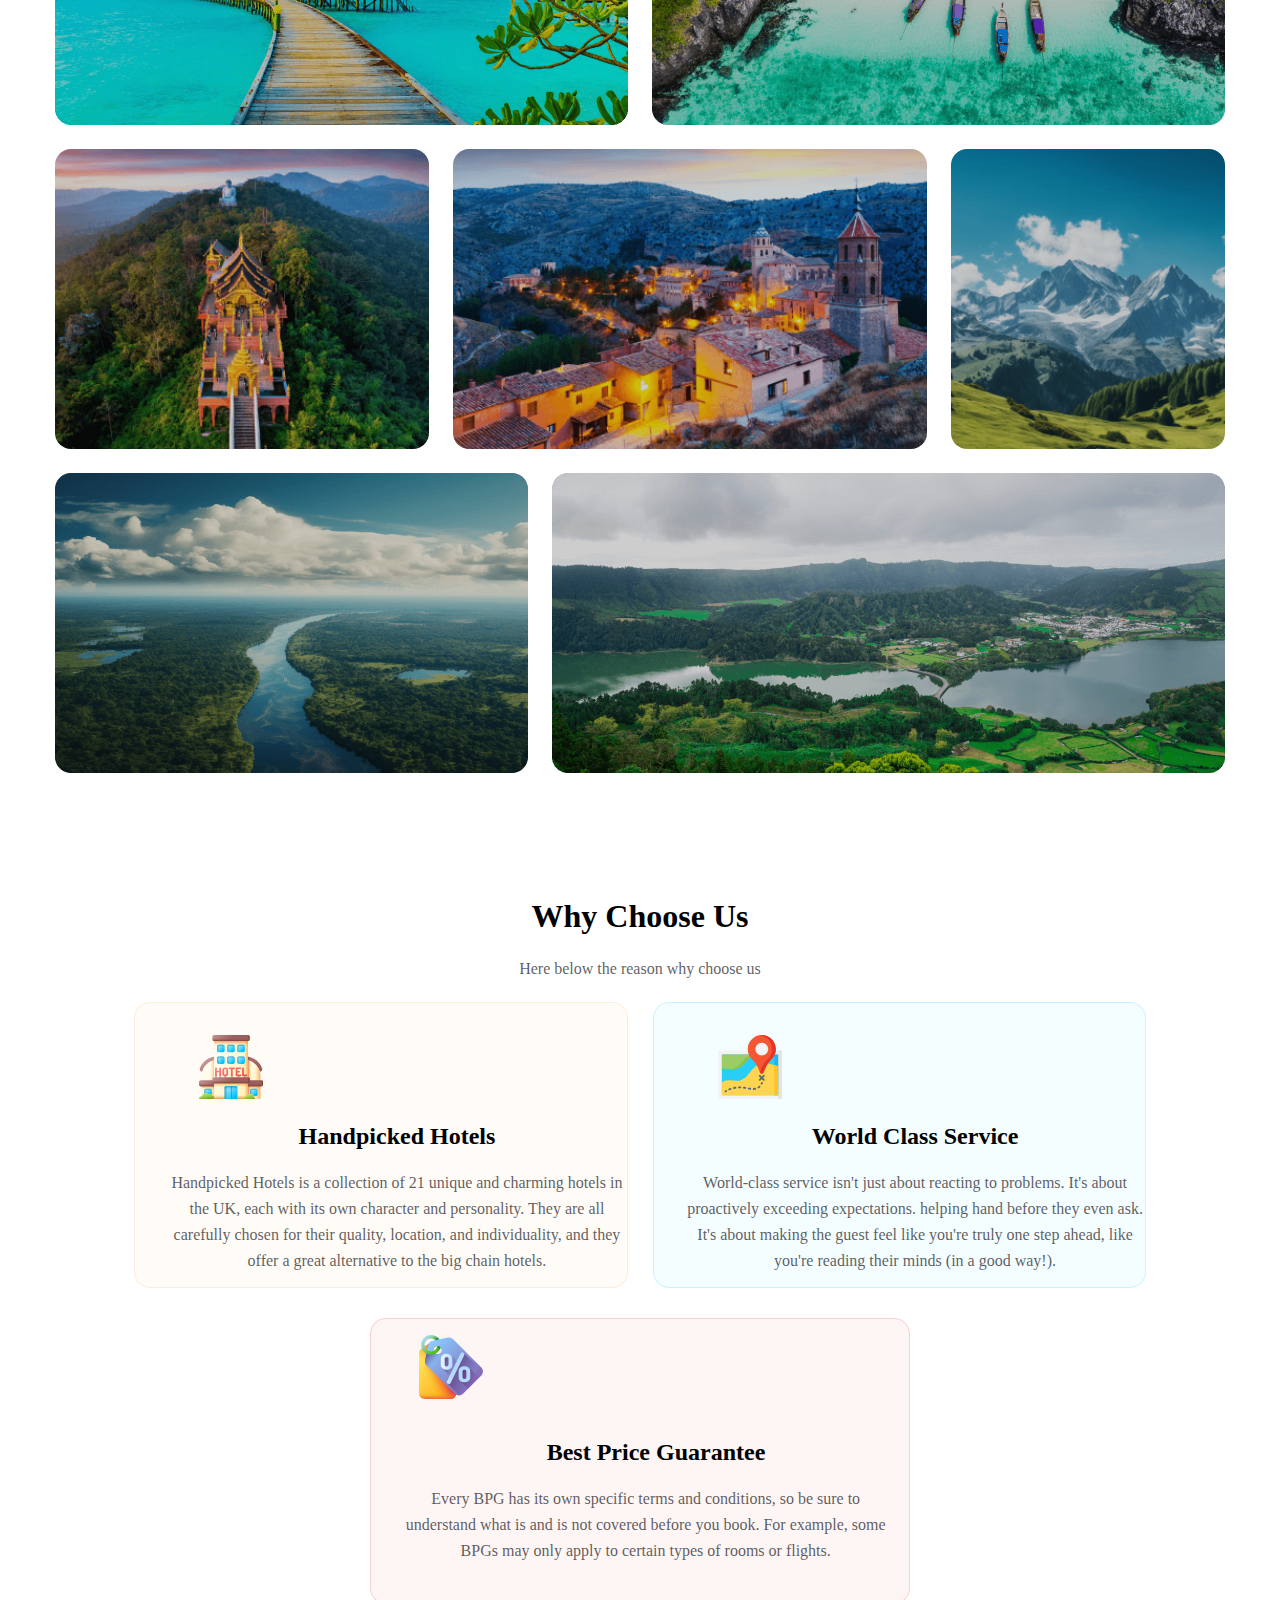
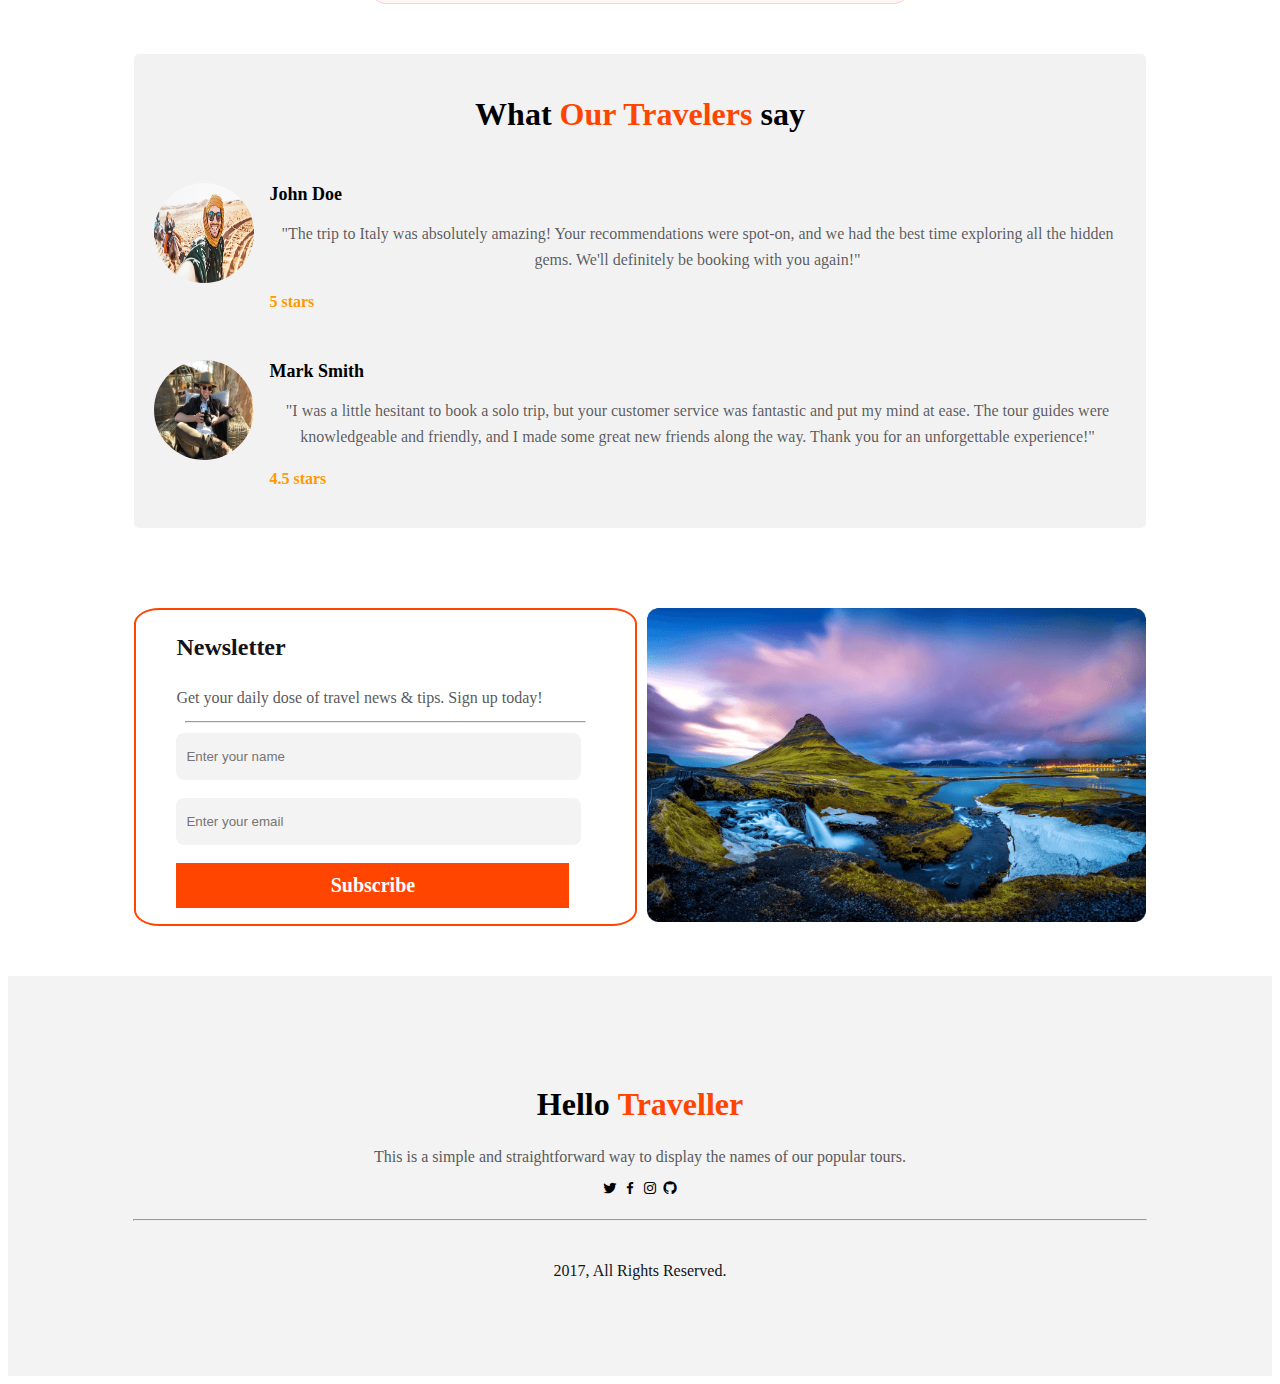
==== commit b6080a7c: "add again" ====
--- a/index.html
+++ b/index.html
@@ -127,7 +127,7 @@
                 <img src="./Images/price-tag 1.svg" alt="">
 
                 <h2>Best Price Guarantee</h2>
-                <p> Every BPG has its own specific terms and conditions, so be sure to understand what is and is not covered before you book. For example, some BPGs may only apply to certain types of rooms or flights, or they may have blackout dates when the guarantee is not in effect.</p>
+                <p> Every BPG has its own specific terms and conditions, so be sure to understand what is and is not covered before you book. For example, some BPGs may only apply to certain types of rooms or flights.</p>
             </div>
             <section class="customer-feedbacks">
                 <h1>What<span> Our Travelers </span>say</h1>
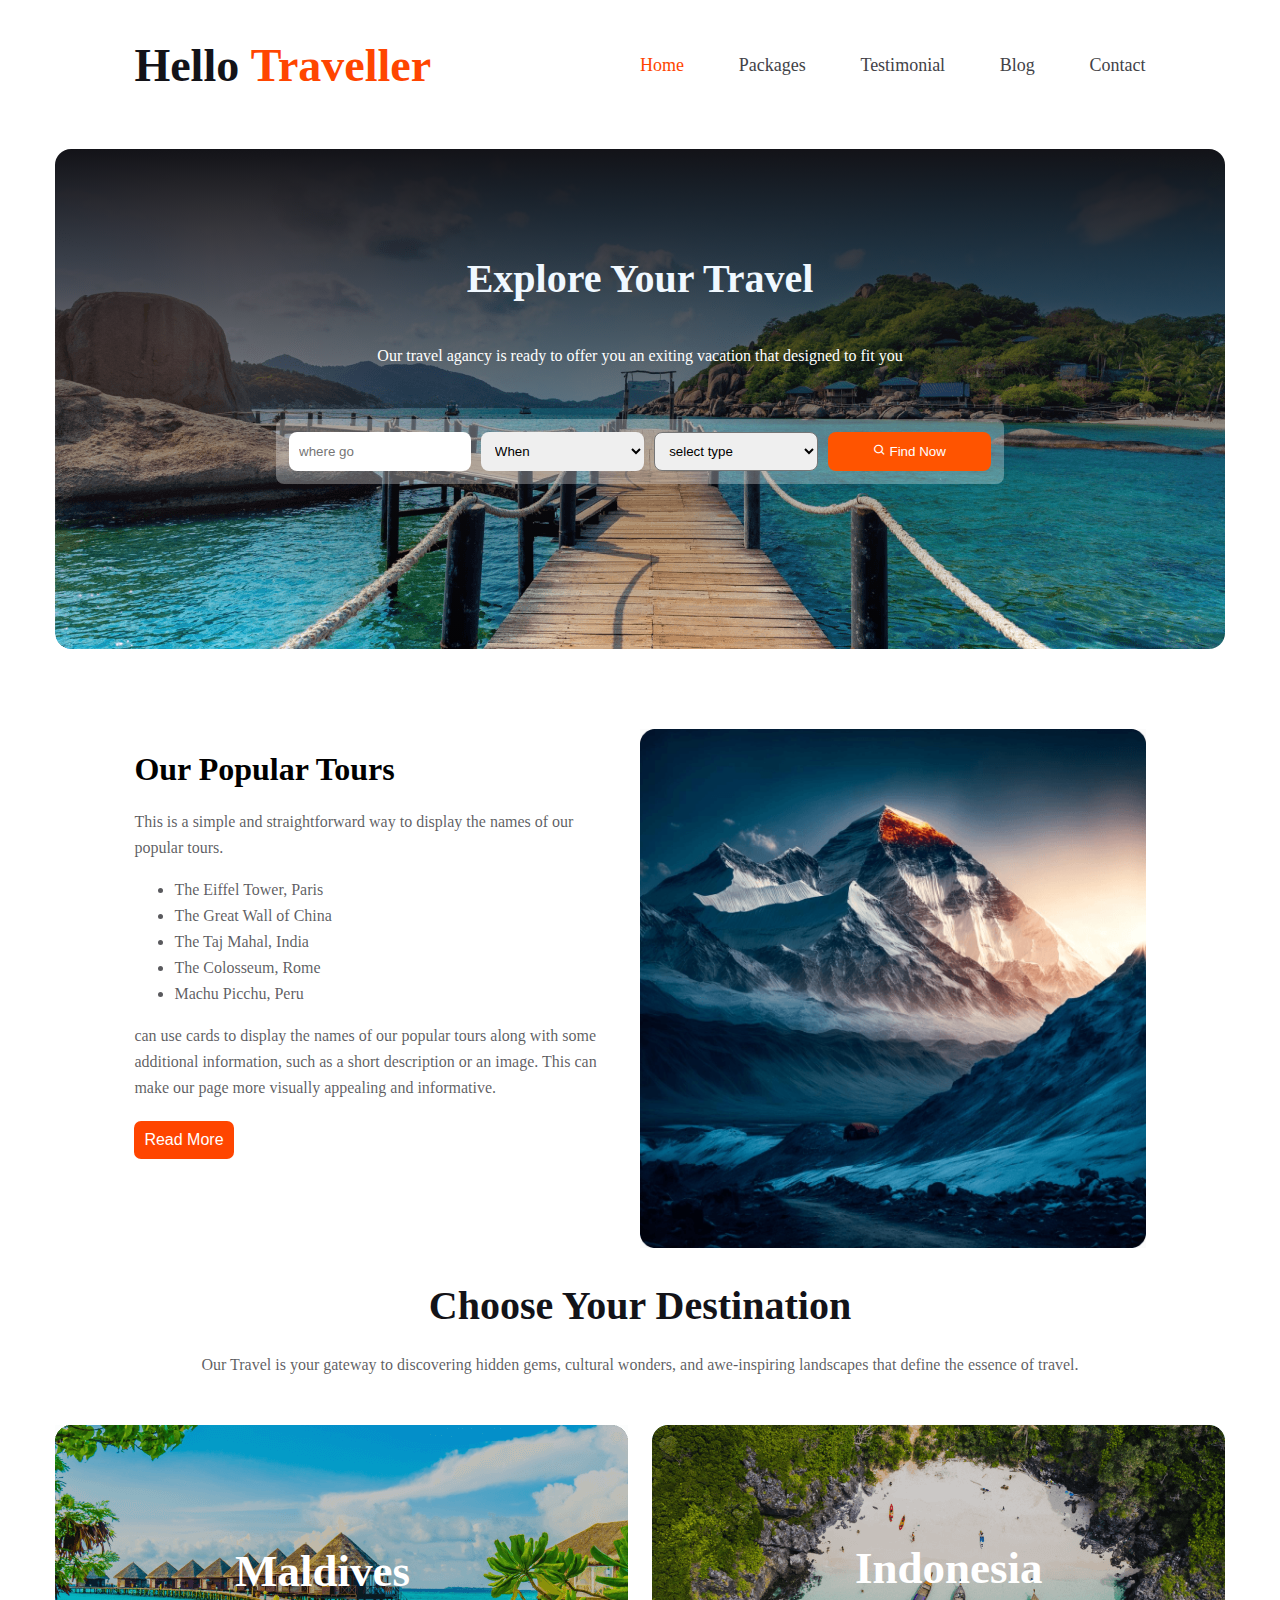
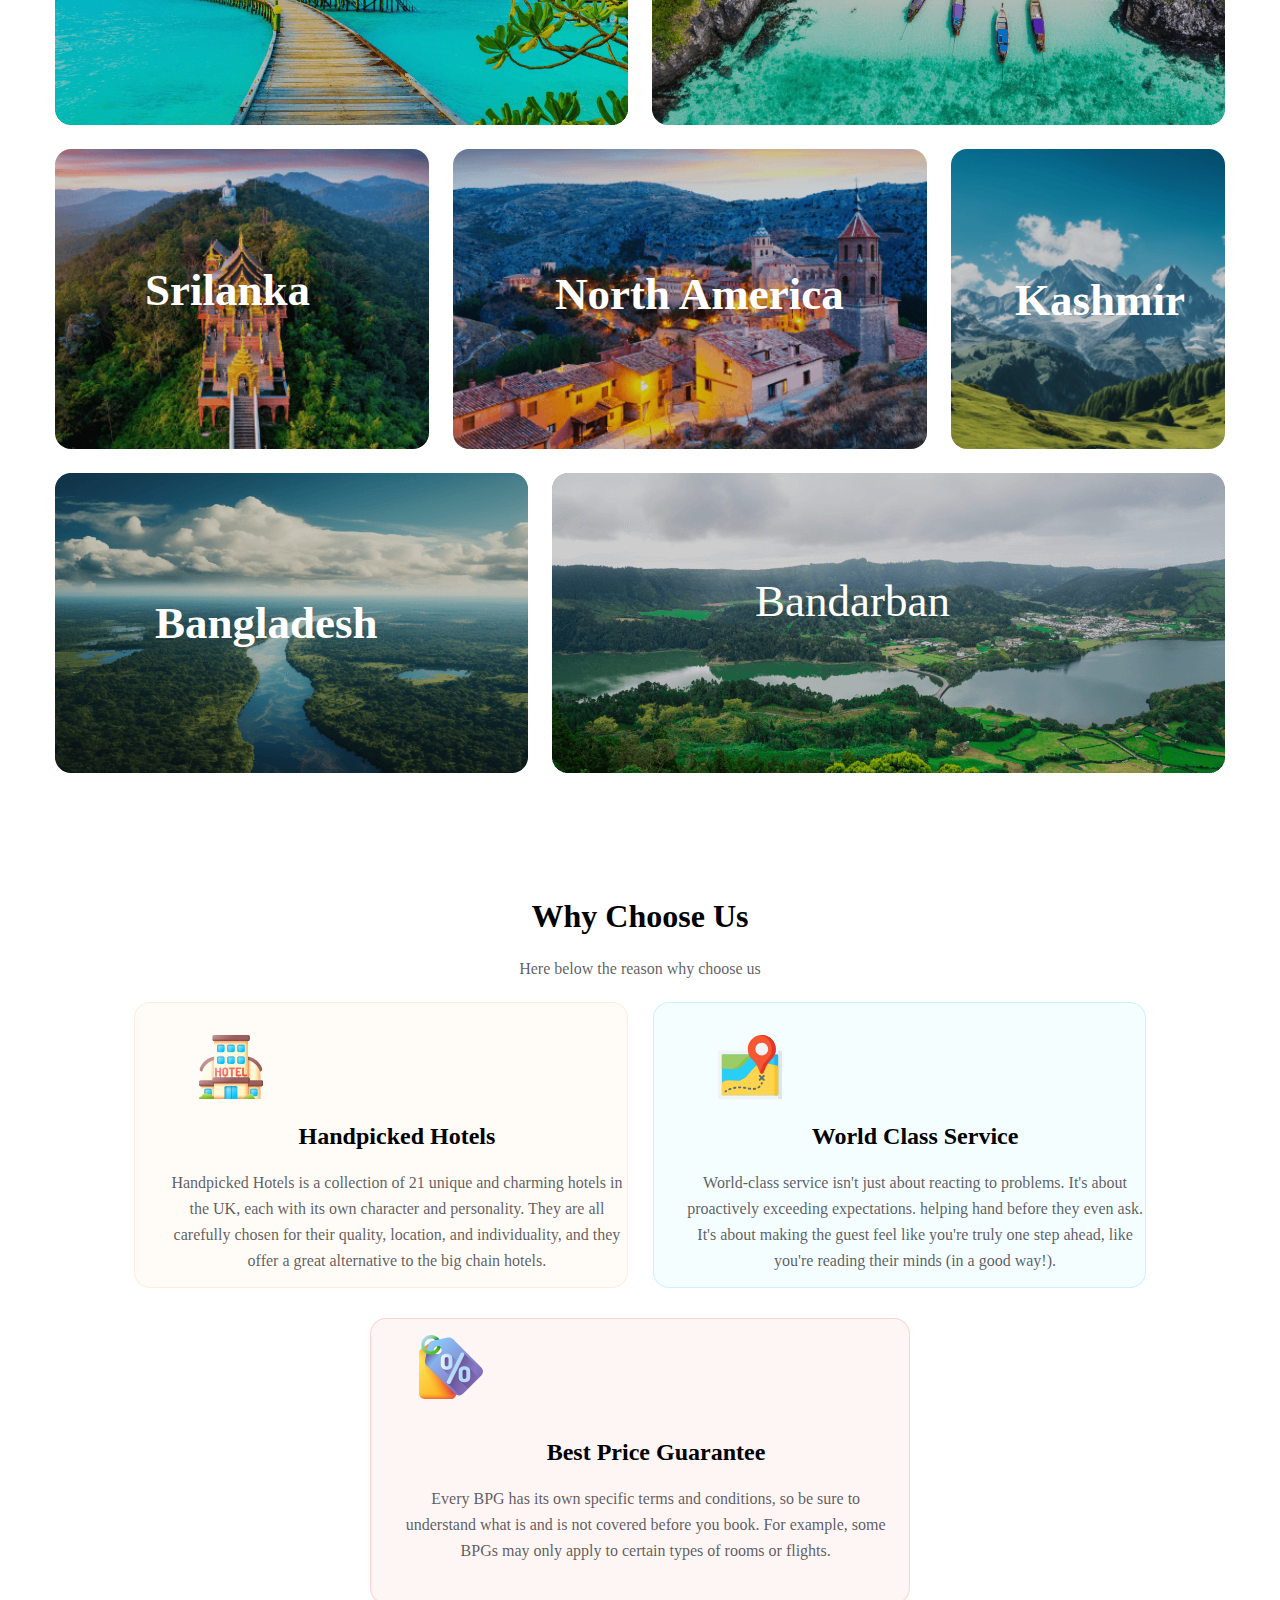
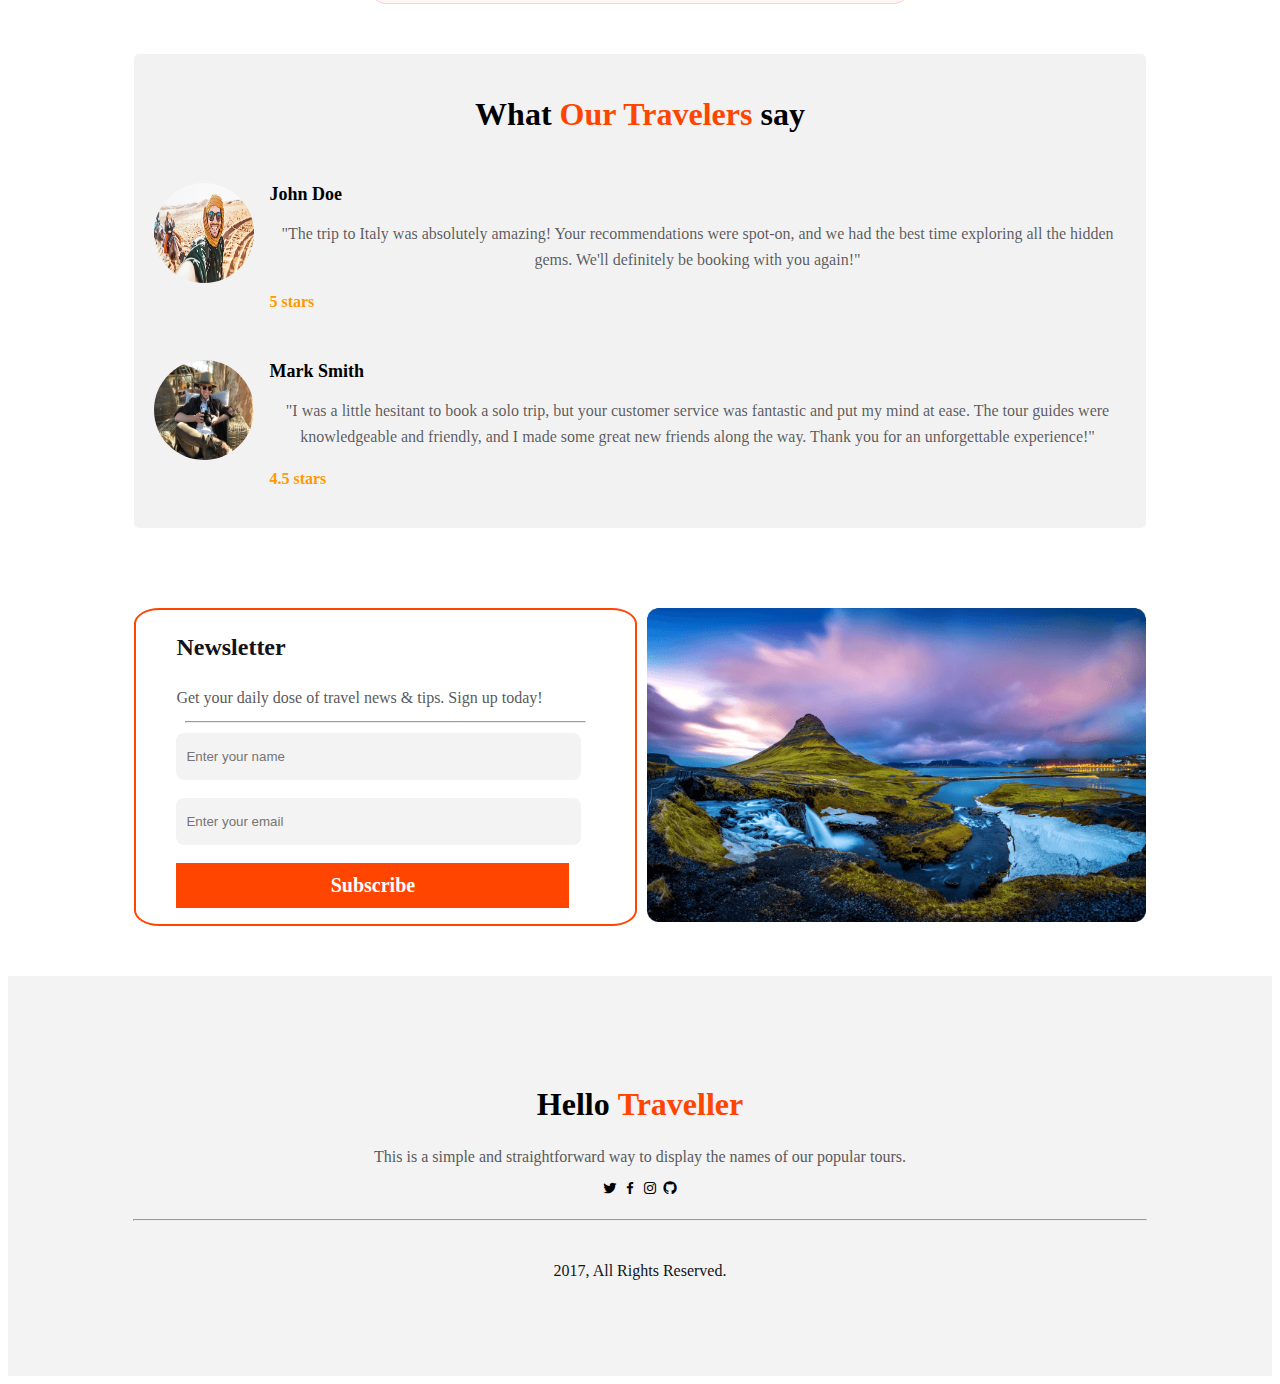
==== commit a9d2c466: "add again" ====
--- a/index.html
+++ b/index.html
@@ -83,10 +83,13 @@
                 <div class="row">
                     <img src="./Images/Rectangle 5.png" alt="">
                     <img src="./Images/Rectangle 8.png" alt="">
+                    <h1>Maldives</h1> 
+                    <h2>Indonesia</h1>
                 </div>
                 <div class="row">
                     <div>
                         <img src="./Images/Rectangle 6.png" alt="">
+                    
                     </div>
                     <div>
                         <img src="./Images/Rectangle 7.png " alt="">
@@ -94,13 +97,18 @@
                     <div>
                         <img src="./Images/Rectangle 9.png" alt="">
                     </div>
+                    <h3>Srilanka</h3>
+                    <h4>North America</h4>
+                    <h5>Kashmir</h5>
                 </div>
                 <div class="row">
                     <img src="./Images/Rectangle 11.png" alt="">
                     <img src="./Images/Rectangle 10.png" alt="">
+                    <h6>Bangladesh</h6>
+                    <p>Bandarban</p>
                 </div>
             </div>
-        </div>
+            
 
         </div>
         <div class="sec4">
--- a/index.css
+++ b/index.css
@@ -203,6 +203,66 @@
 .row > div img{
     border-radius: 16px;
 }
+.row img{
+    position: relative;
+}
+.row h1{
+    position: absolute;
+    padding-left: 180px;
+    padding-top: 90px;
+    color:white;
+    font-size: 45px;
+   
+}
+.row h2{
+    position: absolute;
+    padding-left: 800px;
+    padding-top: 80px;
+    color: white;
+    font-size: 45px;
+}
+.row h3{
+    position: absolute;
+    padding-left: 90px;
+    padding-top: 70px;
+    color:white;
+    font-size: 45px;
+
+  
+}
+.row h4{
+    position: absolute;
+    padding-left: 500px;
+    padding-top: 60px;
+    color:white;
+    font-size: 45px;
+
+}
+.row h5{
+    position: absolute;
+    padding-left: 960px;
+   padding-top: 50px;
+    color:white;
+    font-size: 45px;
+
+}
+.row h6{
+    position: absolute;
+    padding-left: 100px;
+    padding-top: 20px;
+    color:white;
+    font-size: 45px;
+
+
+}
+.row p{
+    position: absolute;
+    color:white;
+    font-size: 45px;
+    padding-left:700px ;
+    padding-top: 50px;
+
+}
 
 .sec4{
     max-width: 80%;
--- a/responsive.css
+++ b/responsive.css
@@ -60,6 +60,7 @@
     }
     .sec2 .text{
         width: 80%;
+        margin: 0 auto;
     }
     .sec2 .img{
         width: 100%;
@@ -82,6 +83,30 @@
         margin: 0 auto;
 
     }
+    .row h1{
+        padding-left: 100px;
+    }
+    .row h2 {
+        padding-left: 130px;
+        padding-top: 300px;
+        }
+        .row h3 {
+    padding-left: 130px;
+    }
+    .row h4 {
+        padding-left: 80px;
+        padding-top: 400px;
+    }
+    .row h5 {
+    padding-left: 110px;
+    padding-top: 750px;
+    }
+    .row p {
+    padding-left: 100px;
+    padding-top: 300px ;
+    }
+
+
     .sec1 .input #option{
         width: 90%;
         margin: 0 auto;
